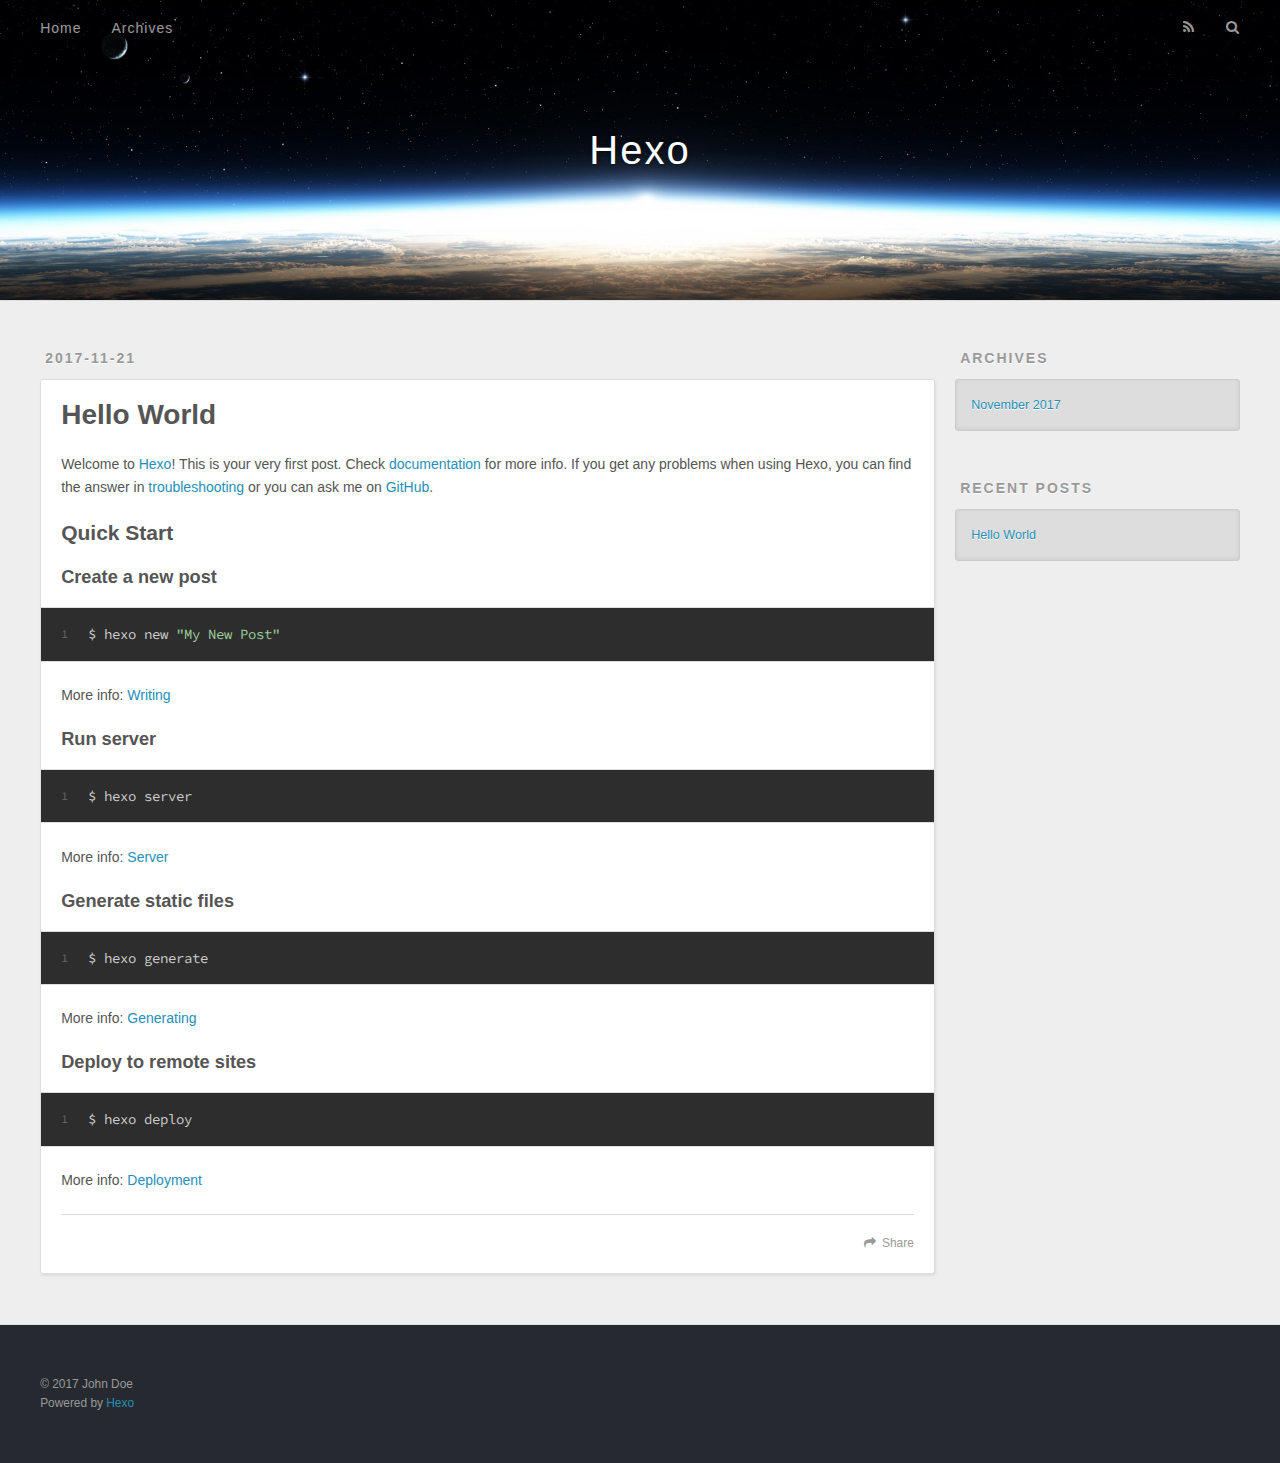
==== index.html @ 1e895db9 "Site updated: 2017-11-21 11:24:33" ====
<!DOCTYPE html>
<html>
<head>
  <meta charset="utf-8">
  
  <title>Hexo</title>
  <meta name="viewport" content="width=device-width, initial-scale=1, maximum-scale=1">
  <meta property="og:type" content="website">
<meta property="og:title" content="Hexo">
<meta property="og:url" content="http://yoursite.com/index.html">
<meta property="og:site_name" content="Hexo">
<meta name="twitter:card" content="summary">
<meta name="twitter:title" content="Hexo">
  
    <link rel="alternate" href="/atom.xml" title="Hexo" type="application/atom+xml">
  
  
    <link rel="icon" href="/favicon.png">
  
  
    <link href="//fonts.googleapis.com/css?family=Source+Code+Pro" rel="stylesheet" type="text/css">
  
  <link rel="stylesheet" href="/css/style.css">
  

</head>

<body>
  <div id="container">
    <div id="wrap">
      <header id="header">
  <div id="banner"></div>
  <div id="header-outer" class="outer">
    <div id="header-title" class="inner">
      <h1 id="logo-wrap">
        <a href="/" id="logo">Hexo</a>
      </h1>
      
    </div>
    <div id="header-inner" class="inner">
      <nav id="main-nav">
        <a id="main-nav-toggle" class="nav-icon"></a>
        
          <a class="main-nav-link" href="/">Home</a>
        
          <a class="main-nav-link" href="/archives">Archives</a>
        
      </nav>
      <nav id="sub-nav">
        
          <a id="nav-rss-link" class="nav-icon" href="/atom.xml" title="RSS Feed"></a>
        
        <a id="nav-search-btn" class="nav-icon" title="Search"></a>
      </nav>
      <div id="search-form-wrap">
        <form action="//google.com/search" method="get" accept-charset="UTF-8" class="search-form"><input type="search" name="q" class="search-form-input" placeholder="Search"><button type="submit" class="search-form-submit">&#xF002;</button><input type="hidden" name="sitesearch" value="http://yoursite.com"></form>
      </div>
    </div>
  </div>
</header>
      <div class="outer">
        <section id="main">
  
    <article id="post-hello-world" class="article article-type-post" itemscope itemprop="blogPost">
  <div class="article-meta">
    <a href="/2017/11/21/hello-world/" class="article-date">
  <time datetime="2017-11-21T02:59:09.000Z" itemprop="datePublished">2017-11-21</time>
</a>
    
  </div>
  <div class="article-inner">
    
    
      <header class="article-header">
        
  
    <h1 itemprop="name">
      <a class="article-title" href="/2017/11/21/hello-world/">Hello World</a>
    </h1>
  

      </header>
    
    <div class="article-entry" itemprop="articleBody">
      
        <p>Welcome to <a href="https://hexo.io/" target="_blank" rel="noopener">Hexo</a>! This is your very first post. Check <a href="https://hexo.io/docs/" target="_blank" rel="noopener">documentation</a> for more info. If you get any problems when using Hexo, you can find the answer in <a href="https://hexo.io/docs/troubleshooting.html" target="_blank" rel="noopener">troubleshooting</a> or you can ask me on <a href="https://github.com/hexojs/hexo/issues" target="_blank" rel="noopener">GitHub</a>.</p>
<h2 id="Quick-Start"><a href="#Quick-Start" class="headerlink" title="Quick Start"></a>Quick Start</h2><h3 id="Create-a-new-post"><a href="#Create-a-new-post" class="headerlink" title="Create a new post"></a>Create a new post</h3><figure class="highlight bash"><table><tr><td class="gutter"><pre><span class="line">1</span><br></pre></td><td class="code"><pre><span class="line">$ hexo new <span class="string">"My New Post"</span></span><br></pre></td></tr></table></figure>
<p>More info: <a href="https://hexo.io/docs/writing.html" target="_blank" rel="noopener">Writing</a></p>
<h3 id="Run-server"><a href="#Run-server" class="headerlink" title="Run server"></a>Run server</h3><figure class="highlight bash"><table><tr><td class="gutter"><pre><span class="line">1</span><br></pre></td><td class="code"><pre><span class="line">$ hexo server</span><br></pre></td></tr></table></figure>
<p>More info: <a href="https://hexo.io/docs/server.html" target="_blank" rel="noopener">Server</a></p>
<h3 id="Generate-static-files"><a href="#Generate-static-files" class="headerlink" title="Generate static files"></a>Generate static files</h3><figure class="highlight bash"><table><tr><td class="gutter"><pre><span class="line">1</span><br></pre></td><td class="code"><pre><span class="line">$ hexo generate</span><br></pre></td></tr></table></figure>
<p>More info: <a href="https://hexo.io/docs/generating.html" target="_blank" rel="noopener">Generating</a></p>
<h3 id="Deploy-to-remote-sites"><a href="#Deploy-to-remote-sites" class="headerlink" title="Deploy to remote sites"></a>Deploy to remote sites</h3><figure class="highlight bash"><table><tr><td class="gutter"><pre><span class="line">1</span><br></pre></td><td class="code"><pre><span class="line">$ hexo deploy</span><br></pre></td></tr></table></figure>
<p>More info: <a href="https://hexo.io/docs/deployment.html" target="_blank" rel="noopener">Deployment</a></p>

      
    </div>
    <footer class="article-footer">
      <a data-url="http://yoursite.com/2017/11/21/hello-world/" data-id="cja923ptd0000482ov68rb7em" class="article-share-link">Share</a>
      
      
    </footer>
  </div>
  
</article>


  

</section>
        
          <aside id="sidebar">
  
    

  
    

  
    
  
    
  <div class="widget-wrap">
    <h3 class="widget-title">Archives</h3>
    <div class="widget">
      <ul class="archive-list"><li class="archive-list-item"><a class="archive-list-link" href="/archives/2017/11/">November 2017</a></li></ul>
    </div>
  </div>


  
    
  <div class="widget-wrap">
    <h3 class="widget-title">Recent Posts</h3>
    <div class="widget">
      <ul>
        
          <li>
            <a href="/2017/11/21/hello-world/">Hello World</a>
          </li>
        
      </ul>
    </div>
  </div>

  
</aside>
        
      </div>
      <footer id="footer">
  
  <div class="outer">
    <div id="footer-info" class="inner">
      &copy; 2017 John Doe<br>
      Powered by <a href="http://hexo.io/" target="_blank">Hexo</a>
    </div>
  </div>
</footer>
    </div>
    <nav id="mobile-nav">
  
    <a href="/" class="mobile-nav-link">Home</a>
  
    <a href="/archives" class="mobile-nav-link">Archives</a>
  
</nav>
    

<script src="//ajax.googleapis.com/ajax/libs/jquery/2.0.3/jquery.min.js"></script>


  <link rel="stylesheet" href="/fancybox/jquery.fancybox.css">
  <script src="/fancybox/jquery.fancybox.pack.js"></script>


<script src="/js/script.js"></script>

  </div>
</body>
</html>
---- css/style.css ----
body {
  width: 100%;
}
body:before,
body:after {
  content: "";
  display: table;
}
body:after {
  clear: both;
}
html,
body,
div,
span,
applet,
object,
iframe,
h1,
h2,
h3,
h4,
h5,
h6,
p,
blockquote,
pre,
a,
abbr,
acronym,
address,
big,
cite,
code,
del,
dfn,
em,
img,
ins,
kbd,
q,
s,
samp,
small,
strike,
strong,
sub,
sup,
tt,
var,
dl,
dt,
dd,
ol,
ul,
li,
fieldset,
form,
label,
legend,
table,
caption,
tbody,
tfoot,
thead,
tr,
th,
td {
  margin: 0;
  padding: 0;
  border: 0;
  outline: 0;
  font-weight: inherit;
  font-style: inherit;
  font-family: inherit;
  font-size: 100%;
  vertical-align: baseline;
}
body {
  line-height: 1;
  color: #000;
  background: #fff;
}
ol,
ul {
  list-style: none;
}
table {
  border-collapse: separate;
  border-spacing: 0;
  vertical-align: middle;
}
caption,
th,
td {
  text-align: left;
  font-weight: normal;
  vertical-align: middle;
}
a img {
  border: none;
}
input,
button {
  margin: 0;
  padding: 0;
}
input::-moz-focus-inner,
button::-moz-focus-inner {
  border: 0;
  padding: 0;
}
@font-face {
  font-family: FontAwesome;
  font-style: normal;
  font-weight: normal;
  src: url("fonts/fontawesome-webfont.eot?v=#4.0.3");
  src: url("fonts/fontawesome-webfont.eot?#iefix&v=#4.0.3") format("embedded-opentype"), url("fonts/fontawesome-webfont.woff?v=#4.0.3") format("woff"), url("fonts/fontawesome-webfont.ttf?v=#4.0.3") format("truetype"), url("fonts/fontawesome-webfont.svg#fontawesomeregular?v=#4.0.3") format("svg");
}
html,
body,
#container {
  height: 100%;
}
body {
  background: #eee;
  font: 14px "Helvetica Neue", Helvetica, Arial, sans-serif;
  -webkit-text-size-adjust: 100%;
}
.outer {
  max-width: 1220px;
  margin: 0 auto;
  padding: 0 20px;
}
.outer:before,
.outer:after {
  content: "";
  display: table;
}
.outer:after {
  clear: both;
}
.inner {
  display: inline;
  float: left;
  width: 98.33333333333333%;
  margin: 0 0.833333333333333%;
}
.left,
.alignleft {
  float: left;
}
.right,
.alignright {
  float: right;
}
.clear {
  clear: both;
}
#container {
  position: relative;
}
.mobile-nav-on {
  overflow: hidden;
}
#wrap {
  height: 100%;
  width: 100%;
  position: absolute;
  top: 0;
  left: 0;
  -webkit-transition: 0.2s ease-out;
  -moz-transition: 0.2s ease-out;
  -ms-transition: 0.2s ease-out;
  transition: 0.2s ease-out;
  z-index: 1;
  background: #eee;
}
.mobile-nav-on #wrap {
  left: 280px;
}
@media screen and (min-width: 768px) {
  #main {
    display: inline;
    float: left;
    width: 73.33333333333333%;
    margin: 0 0.833333333333333%;
  }
}
.article-date,
.article-category-link,
.archive-year,
.widget-title {
  text-decoration: none;
  text-transform: uppercase;
  letter-spacing: 2px;
  color: #999;
  margin-bottom: 1em;
  margin-left: 5px;
  line-height: 1em;
  text-shadow: 0 1px #fff;
  font-weight: bold;
}
.article-inner,
.archive-article-inner {
  background: #fff;
  -webkit-box-shadow: 1px 2px 3px #ddd;
  box-shadow: 1px 2px 3px #ddd;
  border: 1px solid #ddd;
  border-radius: 3px;
}
.article-entry h1,
.widget h1 {
  font-size: 2em;
}
.article-entry h2,
.widget h2 {
  font-size: 1.5em;
}
.article-entry h3,
.widget h3 {
  font-size: 1.3em;
}
.article-entry h4,
.widget h4 {
  font-size: 1.2em;
}
.article-entry h5,
.widget h5 {
  font-size: 1em;
}
.article-entry h6,
.widget h6 {
  font-size: 1em;
  color: #999;
}
.article-entry hr,
.widget hr {
  border: 1px dashed #ddd;
}
.article-entry strong,
.widget strong {
  font-weight: bold;
}
.article-entry em,
.widget em,
.article-entry cite,
.widget cite {
  font-style: italic;
}
.article-entry sup,
.widget sup,
.article-entry sub,
.widget sub {
  font-size: 0.75em;
  line-height: 0;
  position: relative;
  vertical-align: baseline;
}
.article-entry sup,
.widget sup {
  top: -0.5em;
}
.article-entry sub,
.widget sub {
  bottom: -0.2em;
}
.article-entry small,
.widget small {
  font-size: 0.85em;
}
.article-entry acronym,
.widget acronym,
.article-entry abbr,
.widget abbr {
  border-bottom: 1px dotted;
}
.article-entry ul,
.widget ul,
.article-entry ol,
.widget ol,
.article-entry dl,
.widget dl {
  margin: 0 20px;
  line-height: 1.6em;
}
.article-entry ul ul,
.widget ul ul,
.article-entry ol ul,
.widget ol ul,
.article-entry ul ol,
.widget ul ol,
.article-entry ol ol,
.widget ol ol {
  margin-top: 0;
  margin-bottom: 0;
}
.article-entry ul,
.widget ul {
  list-style: disc;
}
.article-entry ol,
.widget ol {
  list-style: decimal;
}
.article-entry dt,
.widget dt {
  font-weight: bold;
}
#header {
  height: 300px;
  position: relative;
  border-bottom: 1px solid #ddd;
}
#header:before,
#header:after {
  content: "";
  position: absolute;
  left: 0;
  right: 0;
  height: 40px;
}
#header:before {
  top: 0;
  background: -webkit-linear-gradient(rgba(0,0,0,0.2), transparent);
  background: -moz-linear-gradient(rgba(0,0,0,0.2), transparent);
  background: -ms-linear-gradient(rgba(0,0,0,0.2), transparent);
  background: linear-gradient(rgba(0,0,0,0.2), transparent);
}
#header:after {
  bottom: 0;
  background: -webkit-linear-gradient(transparent, rgba(0,0,0,0.2));
  background: -moz-linear-gradient(transparent, rgba(0,0,0,0.2));
  background: -ms-linear-gradient(transparent, rgba(0,0,0,0.2));
  background: linear-gradient(transparent, rgba(0,0,0,0.2));
}
#header-outer {
  height: 100%;
  position: relative;
}
#header-inner {
  position: relative;
  overflow: hidden;
}
#banner {
  position: absolute;
  top: 0;
  left: 0;
  width: 100%;
  height: 100%;
  background: url("images/banner.jpg") center #000;
  -webkit-background-size: cover;
  -moz-background-size: cover;
  background-size: cover;
  z-index: -1;
}
#header-title {
  text-align: center;
  height: 40px;
  position: absolute;
  top: 50%;
  left: 0;
  margin-top: -20px;
}
#logo,
#subtitle {
  text-decoration: none;
  color: #fff;
  font-weight: 300;
  text-shadow: 0 1px 4px rgba(0,0,0,0.3);
}
#logo {
  font-size: 40px;
  line-height: 40px;
  letter-spacing: 2px;
}
#subtitle {
  font-size: 16px;
  line-height: 16px;
  letter-spacing: 1px;
}
#subtitle-wrap {
  margin-top: 16px;
}
#main-nav {
  float: left;
  margin-left: -15px;
}
.nav-icon,
.main-nav-link {
  float: left;
  color: #fff;
  opacity: 0.6;
  text-decoration: none;
  text-shadow: 0 1px rgba(0,0,0,0.2);
  -webkit-transition: opacity 0.2s;
  -moz-transition: opacity 0.2s;
  -ms-transition: opacity 0.2s;
  transition: opacity 0.2s;
  display: block;
  padding: 20px 15px;
}
.nav-icon:hover,
.main-nav-link:hover {
  opacity: 1;
}
.nav-icon {
  font-family: FontAwesome;
  text-align: center;
  font-size: 14px;
  width: 14px;
  height: 14px;
  padding: 20px 15px;
  position: relative;
  cursor: pointer;
}
.main-nav-link {
  font-weight: 300;
  letter-spacing: 1px;
}
@media screen and (max-width: 479px) {
  .main-nav-link {
    display: none;
  }
}
#main-nav-toggle {
  display: none;
}
#main-nav-toggle:before {
  content: "\f0c9";
}
@media screen and (max-width: 479px) {
  #main-nav-toggle {
    display: block;
  }
}
#sub-nav {
  float: right;
  margin-right: -15px;
}
#nav-rss-link:before {
  content: "\f09e";
}
#nav-search-btn:before {
  content: "\f002";
}
#search-form-wrap {
  position: absolute;
  top: 15px;
  width: 150px;
  height: 30px;
  right: -150px;
  opacity: 0;
  -webkit-transition: 0.2s ease-out;
  -moz-transition: 0.2s ease-out;
  -ms-transition: 0.2s ease-out;
  transition: 0.2s ease-out;
}
#search-form-wrap.on {
  opacity: 1;
  right: 0;
}
@media screen and (max-width: 479px) {
  #search-form-wrap {
    width: 100%;
    right: -100%;
  }
}
.search-form {
  position: absolute;
  top: 0;
  left: 0;
  right: 0;
  background: #fff;
  padding: 5px 15px;
  border-radius: 15px;
  -webkit-box-shadow: 0 0 10px rgba(0,0,0,0.3);
  box-shadow: 0 0 10px rgba(0,0,0,0.3);
}
.search-form-input {
  border: none;
  background: none;
  color: #555;
  width: 100%;
  font: 13px "Helvetica Neue", Helvetica, Arial, sans-serif;
  outline: none;
}
.search-form-input::-webkit-search-results-decoration,
.search-form-input::-webkit-search-cancel-button {
  -webkit-appearance: none;
}
.search-form-submit {
  position: absolute;
  top: 50%;
  right: 10px;
  margin-top: -7px;
  font: 13px FontAwesome;
  border: none;
  background: none;
  color: #bbb;
  cursor: pointer;
}
.search-form-submit:hover,
.search-form-submit:focus {
  color: #777;
}
.article {
  margin: 50px 0;
}
.article-inner {
  overflow: hidden;
}
.article-meta:before,
.article-meta:after {
  content: "";
  display: table;
}
.article-meta:after {
  clear: both;
}
.article-date {
  float: left;
}
.article-category {
  float: left;
  line-height: 1em;
  color: #ccc;
  text-shadow: 0 1px #fff;
  margin-left: 8px;
}
.article-category:before {
  content: "\2022";
}
.article-category-link {
  margin: 0 12px 1em;
}
.article-header {
  padding: 20px 20px 0;
}
.article-title {
  text-decoration: none;
  font-size: 2em;
  font-weight: bold;
  color: #555;
  line-height: 1.1em;
  -webkit-transition: color 0.2s;
  -moz-transition: color 0.2s;
  -ms-transition: color 0.2s;
  transition: color 0.2s;
}
a.article-title:hover {
  color: #258fb8;
}
.article-entry {
  color: #555;
  padding: 0 20px;
}
.article-entry:before,
.article-entry:after {
  content: "";
  display: table;
}
.article-entry:after {
  clear: both;
}
.article-entry p,
.article-entry table {
  line-height: 1.6em;
  margin: 1.6em 0;
}
.article-entry h1,
.article-entry h2,
.article-entry h3,
.article-entry h4,
.article-entry h5,
.article-entry h6 {
  font-weight: bold;
}
.article-entry h1,
.article-entry h2,
.article-entry h3,
.article-entry h4,
.article-entry h5,
.article-entry h6 {
  line-height: 1.1em;
  margin: 1.1em 0;
}
.article-entry a {
  color: #258fb8;
  text-decoration: none;
}
.article-entry a:hover {
  text-decoration: underline;
}
.article-entry ul,
.article-entry ol,
.article-entry dl {
  margin-top: 1.6em;
  margin-bottom: 1.6em;
}
.article-entry img,
.article-entry video {
  max-width: 100%;
  height: auto;
  display: block;
  margin: auto;
}
.article-entry iframe {
  border: none;
}
.article-entry table {
  width: 100%;
  border-collapse: collapse;
  border-spacing: 0;
}
.article-entry th {
  font-weight: bold;
  border-bottom: 3px solid #ddd;
  padding-bottom: 0.5em;
}
.article-entry td {
  border-bottom: 1px solid #ddd;
  padding: 10px 0;
}
.article-entry blockquote {
  font-family: Georgia, "Times New Roman", serif;
  font-size: 1.4em;
  margin: 1.6em 20px;
  text-align: center;
}
.article-entry blockquote footer {
  font-size: 14px;
  margin: 1.6em 0;
  font-family: "Helvetica Neue", Helvetica, Arial, sans-serif;
}
.article-entry blockquote footer cite:before {
  content: "—";
  padding: 0 0.5em;
}
.article-entry .pullquote {
  text-align: left;
  width: 45%;
  margin: 0;
}
.article-entry .pullquote.left {
  margin-left: 0.5em;
  margin-right: 1em;
}
.article-entry .pullquote.right {
  margin-right: 0.5em;
  margin-left: 1em;
}
.article-entry .caption {
  color: #999;
  display: block;
  font-size: 0.9em;
  margin-top: 0.5em;
  position: relative;
  text-align: center;
}
.article-entry .video-container {
  position: relative;
  padding-top: 56.25%;
  height: 0;
  overflow: hidden;
}
.article-entry .video-container iframe,
.article-entry .video-container object,
.article-entry .video-container embed {
  position: absolute;
  top: 0;
  left: 0;
  width: 100%;
  height: 100%;
  margin-top: 0;
}
.article-more-link a {
  display: inline-block;
  line-height: 1em;
  padding: 6px 15px;
  border-radius: 15px;
  background: #eee;
  color: #999;
  text-shadow: 0 1px #fff;
  text-decoration: none;
}
.article-more-link a:hover {
  background: #258fb8;
  color: #fff;
  text-decoration: none;
  text-shadow: 0 1px #1e7293;
}
.article-footer {
  font-size: 0.85em;
  line-height: 1.6em;
  border-top: 1px solid #ddd;
  padding-top: 1.6em;
  margin: 0 20px 20px;
}
.article-footer:before,
.article-footer:after {
  content: "";
  display: table;
}
.article-footer:after {
  clear: both;
}
.article-footer a {
  color: #999;
  text-decoration: none;
}
.article-footer a:hover {
  color: #555;
}
.article-tag-list-item {
  float: left;
  margin-right: 10px;
}
.article-tag-list-link:before {
  content: "#";
}
.article-comment-link {
  float: right;
}
.article-comment-link:before {
  content: "\f075";
  font-family: FontAwesome;
  padding-right: 8px;
}
.article-share-link {
  cursor: pointer;
  float: right;
  margin-left: 20px;
}
.article-share-link:before {
  content: "\f064";
  font-family: FontAwesome;
  padding-right: 6px;
}
#article-nav {
  position: relative;
}
#article-nav:before,
#article-nav:after {
  content: "";
  display: table;
}
#article-nav:after {
  clear: both;
}
@media screen and (min-width: 768px) {
  #article-nav {
    margin: 50px 0;
  }
  #article-nav:before {
    width: 8px;
    height: 8px;
    position: absolute;
    top: 50%;
    left: 50%;
    margin-top: -4px;
    margin-left: -4px;
    content: "";
    border-radius: 50%;
    background: #ddd;
    -webkit-box-shadow: 0 1px 2px #fff;
    box-shadow: 0 1px 2px #fff;
  }
}
.article-nav-link-wrap {
  text-decoration: none;
  text-shadow: 0 1px #fff;
  color: #999;
  -webkit-box-sizing: border-box;
  -moz-box-sizing: border-box;
  box-sizing: border-box;
  margin-top: 50px;
  text-align: center;
  display: block;
}
.article-nav-link-wrap:hover {
  color: #555;
}
@media screen and (min-width: 768px) {
  .article-nav-link-wrap {
    width: 50%;
    margin-top: 0;
  }
}
@media screen and (min-width: 768px) {
  #article-nav-newer {
    float: left;
    text-align: right;
    padding-right: 20px;
  }
}
@media screen and (min-width: 768px) {
  #article-nav-older {
    float: right;
    text-align: left;
    padding-left: 20px;
  }
}
.article-nav-caption {
  text-transform: uppercase;
  letter-spacing: 2px;
  color: #ddd;
  line-height: 1em;
  font-weight: bold;
}
#article-nav-newer .article-nav-caption {
  margin-right: -2px;
}
.article-nav-title {
  font-size: 0.85em;
  line-height: 1.6em;
  margin-top: 0.5em;
}
.article-share-box {
  position: absolute;
  display: none;
  background: #fff;
  -webkit-box-shadow: 1px 2px 10px rgba(0,0,0,0.2);
  box-shadow: 1px 2px 10px rgba(0,0,0,0.2);
  border-radius: 3px;
  margin-left: -145px;
  overflow: hidden;
  z-index: 1;
}
.article-share-box.on {
  display: block;
}
.article-share-input {
  width: 100%;
  background: none;
  -webkit-box-sizing: border-box;
  -moz-box-sizing: border-box;
  box-sizing: border-box;
  font: 14px "Helvetica Neue", Helvetica, Arial, sans-serif;
  padding: 0 15px;
  color: #555;
  outline: none;
  border: 1px solid #ddd;
  border-radius: 3px 3px 0 0;
  height: 36px;
  line-height: 36px;
}
.article-share-links {
  background: #eee;
}
.article-share-links:before,
.article-share-links:after {
  content: "";
  display: table;
}
.article-share-links:after {
  clear: both;
}
.article-share-twitter,
.article-share-facebook,
.article-share-pinterest,
.article-share-google {
  width: 50px;
  height: 36px;
  display: block;
  float: left;
  position: relative;
  color: #999;
  text-shadow: 0 1px #fff;
}
.article-share-twitter:before,
.article-share-facebook:before,
.article-share-pinterest:before,
.article-share-google:before {
  font-size: 20px;
  font-family: FontAwesome;
  width: 20px;
  height: 20px;
  position: absolute;
  top: 50%;
  left: 50%;
  margin-top: -10px;
  margin-left: -10px;
  text-align: center;
}
.article-share-twitter:hover,
.article-share-facebook:hover,
.article-share-pinterest:hover,
.article-share-google:hover {
  color: #fff;
}
.article-share-twitter:before {
  content: "\f099";
}
.article-share-twitter:hover {
  background: #00aced;
  text-shadow: 0 1px #008abe;
}
.article-share-facebook:before {
  content: "\f09a";
}
.article-share-facebook:hover {
  background: #3b5998;
  text-shadow: 0 1px #2f477a;
}
.article-share-pinterest:before {
  content: "\f0d2";
}
.article-share-pinterest:hover {
  background: #cb2027;
  text-shadow: 0 1px #a21a1f;
}
.article-share-google:before {
  content: "\f0d5";
}
.article-share-google:hover {
  background: #dd4b39;
  text-shadow: 0 1px #be3221;
}
.article-gallery {
  background: #000;
  position: relative;
}
.article-gallery-photos {
  position: relative;
  overflow: hidden;
}
.article-gallery-img {
  display: none;
  max-width: 100%;
}
.article-gallery-img:first-child {
  display: block;
}
.article-gallery-img.loaded {
  position: absolute;
  display: block;
}
.article-gallery-img img {
  display: block;
  max-width: 100%;
  margin: 0 auto;
}
#comments {
  background: #fff;
  -webkit-box-shadow: 1px 2px 3px #ddd;
  box-shadow: 1px 2px 3px #ddd;
  padding: 20px;
  border: 1px solid #ddd;
  border-radius: 3px;
  margin: 50px 0;
}
#comments a {
  color: #258fb8;
}
.archives-wrap {
  margin: 50px 0;
}
.archives:before,
.archives:after {
  content: "";
  display: table;
}
.archives:after {
  clear: both;
}
.archive-year-wrap {
  margin-bottom: 1em;
}
.archives {
  -webkit-column-gap: 10px;
  -moz-column-gap: 10px;
  column-gap: 10px;
}
@media screen and (min-width: 480px) and (max-width: 767px) {
  .archives {
    -webkit-column-count: 2;
    -moz-column-count: 2;
    column-count: 2;
  }
}
@media screen and (min-width: 768px) {
  .archives {
    -webkit-column-count: 3;
    -moz-column-count: 3;
    column-count: 3;
  }
}
.archive-article {
  -webkit-column-break-inside: avoid;
  page-break-inside: avoid;
  overflow: hidden;
  break-inside: avoid-column;
}
.archive-article-inner {
  padding: 10px;
  margin-bottom: 15px;
}
.archive-article-title {
  text-decoration: none;
  font-weight: bold;
  color: #555;
  -webkit-transition: color 0.2s;
  -moz-transition: color 0.2s;
  -ms-transition: color 0.2s;
  transition: color 0.2s;
  line-height: 1.6em;
}
.archive-article-title:hover {
  color: #258fb8;
}
.archive-article-footer {
  margin-top: 1em;
}
.archive-article-date {
  color: #999;
  text-decoration: none;
  font-size: 0.85em;
  line-height: 1em;
  margin-bottom: 0.5em;
  display: block;
}
#page-nav {
  margin: 50px auto;
  background: #fff;
  -webkit-box-shadow: 1px 2px 3px #ddd;
  box-shadow: 1px 2px 3px #ddd;
  border: 1px solid #ddd;
  border-radius: 3px;
  text-align: center;
  color: #999;
  overflow: hidden;
}
#page-nav:before,
#page-nav:after {
  content: "";
  display: table;
}
#page-nav:after {
  clear: both;
}
#page-nav a,
#page-nav span {
  padding: 10px 20px;
  line-height: 1;
  height: 2ex;
}
#page-nav a {
  color: #999;
  text-decoration: none;
}
#page-nav a:hover {
  background: #999;
  color: #fff;
}
#page-nav .prev {
  float: left;
}
#page-nav .next {
  float: right;
}
#page-nav .page-number {
  display: inline-block;
}
@media screen and (max-width: 479px) {
  #page-nav .page-number {
    display: none;
  }
}
#page-nav .current {
  color: #555;
  font-weight: bold;
}
#page-nav .space {
  color: #ddd;
}
#footer {
  background: #262a30;
  padding: 50px 0;
  border-top: 1px solid #ddd;
  color: #999;
}
#footer a {
  color: #258fb8;
  text-decoration: none;
}
#footer a:hover {
  text-decoration: underline;
}
#footer-info {
  line-height: 1.6em;
  font-size: 0.85em;
}
.article-entry pre,
.article-entry .highlight {
  background: #2d2d2d;
  margin: 0 -20px;
  padding: 15px 20px;
  border-style: solid;
  border-color: #ddd;
  border-width: 1px 0;
  overflow: auto;
  color: #ccc;
  line-height: 22.400000000000002px;
}
.article-entry .highlight .gutter pre,
.article-entry .gist .gist-file .gist-data .line-numbers {
  color: #666;
  font-size: 0.85em;
}
.article-entry pre,
.article-entry code {
  font-family: "Source Code Pro", Consolas, Monaco, Menlo, Consolas, monospace;
}
.article-entry code {
  background: #eee;
  text-shadow: 0 1px #fff;
  padding: 0 0.3em;
}
.article-entry pre code {
  background: none;
  text-shadow: none;
  padding: 0;
}
.article-entry .highlight pre {
  border: none;
  margin: 0;
  padding: 0;
}
.article-entry .highlight table {
  margin: 0;
  width: auto;
}
.article-entry .highlight td {
  border: none;
  padding: 0;
}
.article-entry .highlight figcaption {
  font-size: 0.85em;
  color: #999;
  line-height: 1em;
  margin-bottom: 1em;
}
.article-entry .highlight figcaption:before,
.article-entry .highlight figcaption:after {
  content: "";
  display: table;
}
.article-entry .highlight figcaption:after {
  clear: both;
}
.article-entry .highlight figcaption a {
  float: right;
}
.article-entry .highlight .gutter pre {
  text-align: right;
  padding-right: 20px;
}
.article-entry .highlight .line {
  height: 22.400000000000002px;
}
.article-entry .highlight .line.marked {
  background: #515151;
}
.article-entry .gist {
  margin: 0 -20px;
  border-style: solid;
  border-color: #ddd;
  border-width: 1px 0;
  background: #2d2d2d;
  padding: 15px 20px 15px 0;
}
.article-entry .gist .gist-file {
  border: none;
  font-family: "Source Code Pro", Consolas, Monaco, Menlo, Consolas, monospace;
  margin: 0;
}
.article-entry .gist .gist-file .gist-data {
  background: none;
  border: none;
}
.article-entry .gist .gist-file .gist-data .line-numbers {
  background: none;
  border: none;
  padding: 0 20px 0 0;
}
.article-entry .gist .gist-file .gist-data .line-data {
  padding: 0 !important;
}
.article-entry .gist .gist-file .highlight {
  margin: 0;
  padding: 0;
  border: none;
}
.article-entry .gist .gist-file .gist-meta {
  background: #2d2d2d;
  color: #999;
  font: 0.85em "Helvetica Neue", Helvetica, Arial, sans-serif;
  text-shadow: 0 0;
  padding: 0;
  margin-top: 1em;
  margin-left: 20px;
}
.article-entry .gist .gist-file .gist-meta a {
  color: #258fb8;
  font-weight: normal;
}
.article-entry .gist .gist-file .gist-meta a:hover {
  text-decoration: underline;
}
pre .comment,
pre .title {
  color: #999;
}
pre .variable,
pre .attribute,
pre .tag,
pre .regexp,
pre .ruby .constant,
pre .xml .tag .title,
pre .xml .pi,
pre .xml .doctype,
pre .html .doctype,
pre .css .id,
pre .css .class,
pre .css .pseudo {
  color: #f2777a;
}
pre .number,
pre .preprocessor,
pre .built_in,
pre .literal,
pre .params,
pre .constant {
  color: #f99157;
}
pre .class,
pre .ruby .class .title,
pre .css .rules .attribute {
  color: #9c9;
}
pre .string,
pre .value,
pre .inheritance,
pre .header,
pre .ruby .symbol,
pre .xml .cdata {
  color: #9c9;
}
pre .css .hexcolor {
  color: #6cc;
}
pre .function,
pre .python .decorator,
pre .python .title,
pre .ruby .function .title,
pre .ruby .title .keyword,
pre .perl .sub,
pre .javascript .title,
pre .coffeescript .title {
  color: #69c;
}
pre .keyword,
pre .javascript .function {
  color: #c9c;
}
@media screen and (max-width: 479px) {
  #mobile-nav {
    position: absolute;
    top: 0;
    left: 0;
    width: 280px;
    height: 100%;
    background: #191919;
    border-right: 1px solid #fff;
  }
}
@media screen and (max-width: 479px) {
  .mobile-nav-link {
    display: block;
    color: #999;
    text-decoration: none;
    padding: 15px 20px;
    font-weight: bold;
  }
  .mobile-nav-link:hover {
    color: #fff;
  }
}
@media screen and (min-width: 768px) {
  #sidebar {
    display: inline;
    float: left;
    width: 23.333333333333332%;
    margin: 0 0.833333333333333%;
  }
}
.widget-wrap {
  margin: 50px 0;
}
.widget {
  color: #777;
  text-shadow: 0 1px #fff;
  background: #ddd;
  -webkit-box-shadow: 0 -1px 4px #ccc inset;
  box-shadow: 0 -1px 4px #ccc inset;
  border: 1px solid #ccc;
  padding: 15px;
  border-radius: 3px;
}
.widget a {
  color: #258fb8;
  text-decoration: none;
}
.widget a:hover {
  text-decoration: underline;
}
.widget ul ul,
.widget ol ul,
.widget dl ul,
.widget ul ol,
.widget ol ol,
.widget dl ol,
.widget ul dl,
.widget ol dl,
.widget dl dl {
  margin-left: 15px;
  list-style: disc;
}
.widget {
  line-height: 1.6em;
  word-wrap: break-word;
  font-size: 0.9em;
}
.widget ul,
.widget ol {
  list-style: none;
  margin: 0;
}
.widget ul ul,
.widget ol ul,
.widget ul ol,
.widget ol ol {
  margin: 0 20px;
}
.widget ul ul,
.widget ol ul {
  list-style: disc;
}
.widget ul ol,
.widget ol ol {
  list-style: decimal;
}
.category-list-count,
.tag-list-count,
.archive-list-count {
  padding-left: 5px;
  color: #999;
  font-size: 0.85em;
}
.category-list-count:before,
.tag-list-count:before,
.archive-list-count:before {
  content: "(";
}
.category-list-count:after,
.tag-list-count:after,
.archive-list-count:after {
  content: ")";
}
.tagcloud a {
  margin-right: 5px;
  display: inline-block;
}
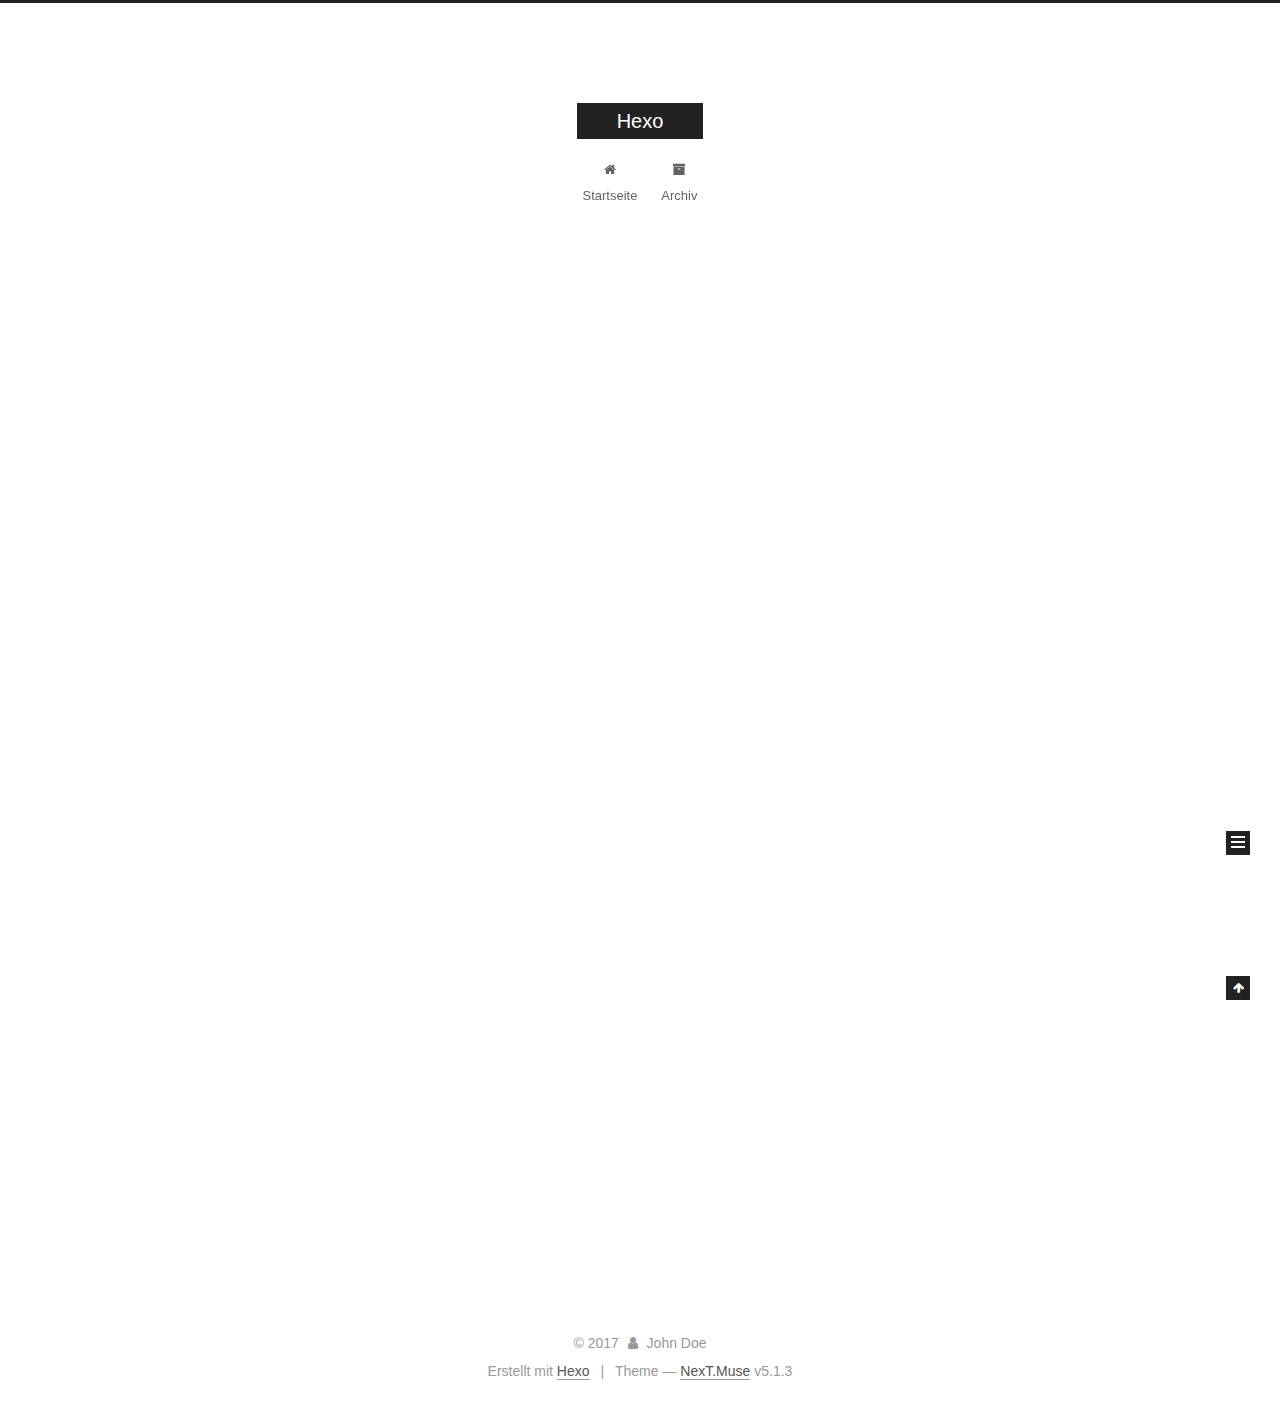
==== commit bf668a6f: "Site updated: 2017-11-21 11:36:06" ====
--- a/index.html
+++ b/index.html
@@ -1,89 +1,305 @@
 <!DOCTYPE html>
-<html>
+
+
+
+  
+
+
+<html class="theme-next muse use-motion" lang="">
 <head>
-  <meta charset="utf-8">
-  
-  <title>Hexo</title>
-  <meta name="viewport" content="width=device-width, initial-scale=1, maximum-scale=1">
-  <meta property="og:type" content="website">
+  <meta charset="UTF-8"/>
+<meta http-equiv="X-UA-Compatible" content="IE=edge" />
+<meta name="viewport" content="width=device-width, initial-scale=1, maximum-scale=1"/>
+<meta name="theme-color" content="#222">
+
+
+
+
+
+
+
+
+
+<meta http-equiv="Cache-Control" content="no-transform" />
+<meta http-equiv="Cache-Control" content="no-siteapp" />
+
+
+
+
+
+
+
+
+
+
+
+
+
+
+
+
+  
+  
+  <link href="/lib/fancybox/source/jquery.fancybox.css?v=2.1.5" rel="stylesheet" type="text/css" />
+
+
+
+
+
+
+
+<link href="/lib/font-awesome/css/font-awesome.min.css?v=4.6.2" rel="stylesheet" type="text/css" />
+
+<link href="/css/main.css?v=5.1.3" rel="stylesheet" type="text/css" />
+
+
+  <link rel="apple-touch-icon" sizes="180x180" href="/images/apple-touch-icon-next.png?v=5.1.3">
+
+
+  <link rel="icon" type="image/png" sizes="32x32" href="/images/favicon-32x32-next.png?v=5.1.3">
+
+
+  <link rel="icon" type="image/png" sizes="16x16" href="/images/favicon-16x16-next.png?v=5.1.3">
+
+
+  <link rel="mask-icon" href="/images/logo.svg?v=5.1.3" color="#222">
+
+
+
+
+
+  <meta name="keywords" content="Hexo, NexT" />
+
+
+
+
+
+
+
+
+
+
+<meta property="og:type" content="website">
 <meta property="og:title" content="Hexo">
 <meta property="og:url" content="http://yoursite.com/index.html">
 <meta property="og:site_name" content="Hexo">
 <meta name="twitter:card" content="summary">
 <meta name="twitter:title" content="Hexo">
-  
-    <link rel="alternate" href="/atom.xml" title="Hexo" type="application/atom+xml">
-  
-  
-    <link rel="icon" href="/favicon.png">
-  
-  
-    <link href="//fonts.googleapis.com/css?family=Source+Code+Pro" rel="stylesheet" type="text/css">
-  
-  <link rel="stylesheet" href="/css/style.css">
-  
+
+
+
+<script type="text/javascript" id="hexo.configurations">
+  var NexT = window.NexT || {};
+  var CONFIG = {
+    root: '/',
+    scheme: 'Muse',
+    version: '5.1.3',
+    sidebar: {"position":"left","display":"post","offset":12,"b2t":false,"scrollpercent":false,"onmobile":false},
+    fancybox: true,
+    tabs: true,
+    motion: {"enable":true,"async":false,"transition":{"post_block":"fadeIn","post_header":"slideDownIn","post_body":"slideDownIn","coll_header":"slideLeftIn","sidebar":"slideUpIn"}},
+    duoshuo: {
+      userId: '0',
+      author: 'Author'
+    },
+    algolia: {
+      applicationID: '',
+      apiKey: '',
+      indexName: '',
+      hits: {"per_page":10},
+      labels: {"input_placeholder":"Search for Posts","hits_empty":"We didn't find any results for the search: ${query}","hits_stats":"${hits} results found in ${time} ms"}
+    }
+  };
+</script>
+
+
+
+  <link rel="canonical" href="http://yoursite.com/"/>
+
+
+
+
+
+  <title>Hexo</title>
+  
+
+
+
+
+
+
+
 
 </head>
 
-<body>
-  <div id="container">
-    <div id="wrap">
-      <header id="header">
-  <div id="banner"></div>
-  <div id="header-outer" class="outer">
-    <div id="header-title" class="inner">
-      <h1 id="logo-wrap">
-        <a href="/" id="logo">Hexo</a>
-      </h1>
-      
+<body itemscope itemtype="http://schema.org/WebPage" lang="">
+
+  
+  
+    
+  
+
+  <div class="container sidebar-position-left 
+  page-home">
+    <div class="headband"></div>
+
+    <header id="header" class="header" itemscope itemtype="http://schema.org/WPHeader">
+      <div class="header-inner"><div class="site-brand-wrapper">
+  <div class="site-meta ">
+    
+
+    <div class="custom-logo-site-title">
+      <a href="/"  class="brand" rel="start">
+        <span class="logo-line-before"><i></i></span>
+        <span class="site-title">Hexo</span>
+        <span class="logo-line-after"><i></i></span>
+      </a>
     </div>
-    <div id="header-inner" class="inner">
-      <nav id="main-nav">
-        <a id="main-nav-toggle" class="nav-icon"></a>
-        
-          <a class="main-nav-link" href="/">Home</a>
-        
-          <a class="main-nav-link" href="/archives">Archives</a>
-        
-      </nav>
-      <nav id="sub-nav">
-        
-          <a id="nav-rss-link" class="nav-icon" href="/atom.xml" title="RSS Feed"></a>
-        
-        <a id="nav-search-btn" class="nav-icon" title="Search"></a>
-      </nav>
-      <div id="search-form-wrap">
-        <form action="//google.com/search" method="get" accept-charset="UTF-8" class="search-form"><input type="search" name="q" class="search-form-input" placeholder="Search"><button type="submit" class="search-form-submit">&#xF002;</button><input type="hidden" name="sitesearch" value="http://yoursite.com"></form>
-      </div>
-    </div>
+      
+        <p class="site-subtitle"></p>
+      
   </div>
-</header>
-      <div class="outer">
-        <section id="main">
-  
-    <article id="post-hello-world" class="article article-type-post" itemscope itemprop="blogPost">
-  <div class="article-meta">
-    <a href="/2017/11/21/hello-world/" class="article-date">
-  <time datetime="2017-11-21T02:59:09.000Z" itemprop="datePublished">2017-11-21</time>
-</a>
-    
+
+  <div class="site-nav-toggle">
+    <button>
+      <span class="btn-bar"></span>
+      <span class="btn-bar"></span>
+      <span class="btn-bar"></span>
+    </button>
   </div>
-  <div class="article-inner">
-    
-    
-      <header class="article-header">
-        
-  
-    <h1 itemprop="name">
-      <a class="article-title" href="/2017/11/21/hello-world/">Hello World</a>
-    </h1>
-  
-
+</div>
+
+<nav class="site-nav">
+  
+
+  
+    <ul id="menu" class="menu">
+      
+        
+        <li class="menu-item menu-item-home">
+          <a href="/" rel="section">
+            
+              <i class="menu-item-icon fa fa-fw fa-home"></i> <br />
+            
+            Startseite
+          </a>
+        </li>
+      
+        
+        <li class="menu-item menu-item-archives">
+          <a href="/archives/" rel="section">
+            
+              <i class="menu-item-icon fa fa-fw fa-archive"></i> <br />
+            
+            Archiv
+          </a>
+        </li>
+      
+
+      
+    </ul>
+  
+
+  
+</nav>
+
+
+
+ </div>
+    </header>
+
+    <main id="main" class="main">
+      <div class="main-inner">
+        <div class="content-wrap">
+          <div id="content" class="content">
+            
+  <section id="posts" class="posts-expand">
+    
+      
+
+  
+
+  
+  
+  
+
+  <article class="post post-type-normal" itemscope itemtype="http://schema.org/Article">
+  
+  
+  
+  <div class="post-block">
+    <link itemprop="mainEntityOfPage" href="http://yoursite.com/2017/11/21/hello-world/">
+
+    <span hidden itemprop="author" itemscope itemtype="http://schema.org/Person">
+      <meta itemprop="name" content="John Doe">
+      <meta itemprop="description" content="">
+      <meta itemprop="image" content="/images/avatar.gif">
+    </span>
+
+    <span hidden itemprop="publisher" itemscope itemtype="http://schema.org/Organization">
+      <meta itemprop="name" content="Hexo">
+    </span>
+
+    
+      <header class="post-header">
+
+        
+        
+          <h1 class="post-title" itemprop="name headline">
+                
+                <a class="post-title-link" href="/2017/11/21/hello-world/" itemprop="url">Hello World</a></h1>
+        
+
+        <div class="post-meta">
+          <span class="post-time">
+            
+              <span class="post-meta-item-icon">
+                <i class="fa fa-calendar-o"></i>
+              </span>
+              
+                <span class="post-meta-item-text">Veröffentlicht am</span>
+              
+              <time title="Post created" itemprop="dateCreated datePublished" datetime="2017-11-21T10:59:09+08:00">
+                2017-11-21
+              </time>
+            
+
+            
+
+            
+          </span>
+
+          
+
+          
+            
+          
+
+          
+          
+
+          
+
+          
+
+          
+
+        </div>
       </header>
     
-    <div class="article-entry" itemprop="articleBody">
-      
-        <p>Welcome to <a href="https://hexo.io/" target="_blank" rel="noopener">Hexo</a>! This is your very first post. Check <a href="https://hexo.io/docs/" target="_blank" rel="noopener">documentation</a> for more info. If you get any problems when using Hexo, you can find the answer in <a href="https://hexo.io/docs/troubleshooting.html" target="_blank" rel="noopener">troubleshooting</a> or you can ask me on <a href="https://github.com/hexojs/hexo/issues" target="_blank" rel="noopener">GitHub</a>.</p>
+
+    
+    
+    
+    <div class="post-body" itemprop="articleBody">
+
+      
+      
+
+      
+        
+          
+            <p>Welcome to <a href="https://hexo.io/" target="_blank" rel="noopener">Hexo</a>! This is your very first post. Check <a href="https://hexo.io/docs/" target="_blank" rel="noopener">documentation</a> for more info. If you get any problems when using Hexo, you can find the answer in <a href="https://hexo.io/docs/troubleshooting.html" target="_blank" rel="noopener">troubleshooting</a> or you can ask me on <a href="https://github.com/hexojs/hexo/issues" target="_blank" rel="noopener">GitHub</a>.</p>
 <h2 id="Quick-Start"><a href="#Quick-Start" class="headerlink" title="Quick Start"></a>Quick Start</h2><h3 id="Create-a-new-post"><a href="#Create-a-new-post" class="headerlink" title="Create a new post"></a>Create a new post</h3><figure class="highlight bash"><table><tr><td class="gutter"><pre><span class="line">1</span><br></pre></td><td class="code"><pre><span class="line">$ hexo new <span class="string">"My New Post"</span></span><br></pre></td></tr></table></figure>
 <p>More info: <a href="https://hexo.io/docs/writing.html" target="_blank" rel="noopener">Writing</a></p>
 <h3 id="Run-server"><a href="#Run-server" class="headerlink" title="Run server"></a>Run server</h3><figure class="highlight bash"><table><tr><td class="gutter"><pre><span class="line">1</span><br></pre></td><td class="code"><pre><span class="line">$ hexo server</span><br></pre></td></tr></table></figure>
@@ -93,88 +309,309 @@
 <h3 id="Deploy-to-remote-sites"><a href="#Deploy-to-remote-sites" class="headerlink" title="Deploy to remote sites"></a>Deploy to remote sites</h3><figure class="highlight bash"><table><tr><td class="gutter"><pre><span class="line">1</span><br></pre></td><td class="code"><pre><span class="line">$ hexo deploy</span><br></pre></td></tr></table></figure>
 <p>More info: <a href="https://hexo.io/docs/deployment.html" target="_blank" rel="noopener">Deployment</a></p>
 
+          
+        
       
     </div>
-    <footer class="article-footer">
-      <a data-url="http://yoursite.com/2017/11/21/hello-world/" data-id="cja923ptd0000482ov68rb7em" class="article-share-link">Share</a>
-      
+    
+    
+    
+
+    
+
+    
+
+    
+
+    <footer class="post-footer">
+      
+
+      
+
+      
+
+      
+      
+        <div class="post-eof"></div>
       
     </footer>
   </div>
   
-</article>
-
-
-  
-
-</section>
-        
-          <aside id="sidebar">
-  
-    
-
-  
-    
-
-  
-    
-  
-    
-  <div class="widget-wrap">
-    <h3 class="widget-title">Archives</h3>
-    <div class="widget">
-      <ul class="archive-list"><li class="archive-list-item"><a class="archive-list-link" href="/archives/2017/11/">November 2017</a></li></ul>
+  
+  
+  </article>
+
+
+    
+  </section>
+
+  
+
+
+          </div>
+          
+
+
+          
+
+        </div>
+        
+          
+  
+  <div class="sidebar-toggle">
+    <div class="sidebar-toggle-line-wrap">
+      <span class="sidebar-toggle-line sidebar-toggle-line-first"></span>
+      <span class="sidebar-toggle-line sidebar-toggle-line-middle"></span>
+      <span class="sidebar-toggle-line sidebar-toggle-line-last"></span>
     </div>
   </div>
 
-
-  
-    
-  <div class="widget-wrap">
-    <h3 class="widget-title">Recent Posts</h3>
-    <div class="widget">
-      <ul>
-        
-          <li>
-            <a href="/2017/11/21/hello-world/">Hello World</a>
-          </li>
-        
-      </ul>
+  <aside id="sidebar" class="sidebar">
+    
+    <div class="sidebar-inner">
+
+      
+
+      
+
+      <section class="site-overview-wrap sidebar-panel sidebar-panel-active">
+        <div class="site-overview">
+          <div class="site-author motion-element" itemprop="author" itemscope itemtype="http://schema.org/Person">
+            
+              <p class="site-author-name" itemprop="name">John Doe</p>
+              <p class="site-description motion-element" itemprop="description"></p>
+          </div>
+
+          <nav class="site-state motion-element">
+
+            
+              <div class="site-state-item site-state-posts">
+              
+                <a href="/archives/">
+              
+                  <span class="site-state-item-count">1</span>
+                  <span class="site-state-item-name">Artikel</span>
+                </a>
+              </div>
+            
+
+            
+
+            
+
+          </nav>
+
+          
+
+          <div class="links-of-author motion-element">
+            
+          </div>
+
+          
+          
+
+          
+          
+
+          
+
+        </div>
+      </section>
+
+      
+
+      
+
     </div>
+  </aside>
+
+
+        
+      </div>
+    </main>
+
+    <footer id="footer" class="footer">
+      <div class="footer-inner">
+        <div class="copyright">&copy; <span itemprop="copyrightYear">2017</span>
+  <span class="with-love">
+    <i class="fa fa-user"></i>
+  </span>
+  <span class="author" itemprop="copyrightHolder">John Doe</span>
+
+  
+</div>
+
+
+  <div class="powered-by">Erstellt mit  <a class="theme-link" target="_blank" href="https://hexo.io">Hexo</a></div>
+
+
+
+  <span class="post-meta-divider">|</span>
+
+
+
+  <div class="theme-info">Theme &mdash; <a class="theme-link" target="_blank" href="https://github.com/iissnan/hexo-theme-next">NexT.Muse</a> v5.1.3</div>
+
+
+
+
+        
+
+
+
+
+
+
+
+        
+      </div>
+    </footer>
+
+    
+      <div class="back-to-top">
+        <i class="fa fa-arrow-up"></i>
+        
+      </div>
+    
+
+    
+
   </div>
 
   
-</aside>
-        
-      </div>
-      <footer id="footer">
-  
-  <div class="outer">
-    <div id="footer-info" class="inner">
-      &copy; 2017 John Doe<br>
-      Powered by <a href="http://hexo.io/" target="_blank">Hexo</a>
-    </div>
-  </div>
-</footer>
-    </div>
-    <nav id="mobile-nav">
-  
-    <a href="/" class="mobile-nav-link">Home</a>
-  
-    <a href="/archives" class="mobile-nav-link">Archives</a>
-  
-</nav>
-    
-
-<script src="//ajax.googleapis.com/ajax/libs/jquery/2.0.3/jquery.min.js"></script>
-
-
-  <link rel="stylesheet" href="/fancybox/jquery.fancybox.css">
-  <script src="/fancybox/jquery.fancybox.pack.js"></script>
-
-
-<script src="/js/script.js"></script>
-
-  </div>
+
+<script type="text/javascript">
+  if (Object.prototype.toString.call(window.Promise) !== '[object Function]') {
+    window.Promise = null;
+  }
+</script>
+
+
+
+
+
+
+
+
+
+  
+
+
+
+
+
+
+
+
+
+
+
+
+  
+  
+    <script type="text/javascript" src="/lib/jquery/index.js?v=2.1.3"></script>
+  
+
+  
+  
+    <script type="text/javascript" src="/lib/fastclick/lib/fastclick.min.js?v=1.0.6"></script>
+  
+
+  
+  
+    <script type="text/javascript" src="/lib/jquery_lazyload/jquery.lazyload.js?v=1.9.7"></script>
+  
+
+  
+  
+    <script type="text/javascript" src="/lib/velocity/velocity.min.js?v=1.2.1"></script>
+  
+
+  
+  
+    <script type="text/javascript" src="/lib/velocity/velocity.ui.min.js?v=1.2.1"></script>
+  
+
+  
+  
+    <script type="text/javascript" src="/lib/fancybox/source/jquery.fancybox.pack.js?v=2.1.5"></script>
+  
+
+
+  
+
+
+  <script type="text/javascript" src="/js/src/utils.js?v=5.1.3"></script>
+
+  <script type="text/javascript" src="/js/src/motion.js?v=5.1.3"></script>
+
+
+
+  
+  
+
+  
+
+  
+
+
+  <script type="text/javascript" src="/js/src/bootstrap.js?v=5.1.3"></script>
+
+
+
+  
+
+
+  
+
+
+
+
+	
+
+
+
+
+
+  
+
+
+
+
+
+  
+
+
+
+
+
+
+
+
+
+
+
+
+  
+
+
+
+
+
+  
+
+  
+
+  
+
+  
+  
+
+  
+
+  
+
+  
+
 </body>
-</html>+</html>
--- a/css/main.css
+++ b/css/main.css
@@ -0,0 +1,2661 @@
+/* normalize.css v3.0.2 | MIT License | git.io/normalize */
+html {
+  font-family: sans-serif; /* 1 */
+  -ms-text-size-adjust: 100%; /* 2 */
+  -webkit-text-size-adjust: 100%; /* 2 */
+}
+body {
+  margin: 0;
+}
+article,
+aside,
+details,
+figcaption,
+figure,
+footer,
+header,
+hgroup,
+main,
+menu,
+nav,
+section,
+summary {
+  display: block;
+}
+audio,
+canvas,
+progress,
+video {
+  display: inline-block; /* 1 */
+  vertical-align: baseline; /* 2 */
+}
+audio:not([controls]) {
+  display: none;
+  height: 0;
+}
+[hidden],
+template {
+  display: none;
+}
+a {
+  background-color: transparent;
+}
+a:active,
+a:hover {
+  outline: 0;
+}
+abbr[title] {
+  border-bottom: 1px dotted;
+}
+b,
+strong {
+  font-weight: bold;
+}
+dfn {
+  font-style: italic;
+}
+h1 {
+  font-size: 2em;
+  margin: 0.67em 0;
+}
+mark {
+  background: #ff0;
+  color: #000;
+}
+small {
+  font-size: 80%;
+}
+sub,
+sup {
+  font-size: 75%;
+  line-height: 0;
+  position: relative;
+  vertical-align: baseline;
+}
+sup {
+  top: -0.5em;
+}
+sub {
+  bottom: -0.25em;
+}
+img {
+  border: 0;
+}
+svg:not(:root) {
+  overflow: hidden;
+}
+figure {
+  margin: 1em 40px;
+}
+hr {
+  -moz-box-sizing: content-box;
+  box-sizing: content-box;
+  height: 0;
+}
+pre {
+  overflow: auto;
+}
+code,
+kbd,
+pre,
+samp {
+  font-family: monospace, monospace;
+  font-size: 1em;
+}
+button,
+input,
+optgroup,
+select,
+textarea {
+  color: inherit; /* 1 */
+  font: inherit; /* 2 */
+  margin: 0; /* 3 */
+}
+button {
+  overflow: visible;
+}
+button,
+select {
+  text-transform: none;
+}
+button,
+html input[type="button"],
+input[type="reset"],
+input[type="submit"] {
+  -webkit-appearance: button; /* 2 */
+  cursor: pointer; /* 3 */
+}
+button[disabled],
+html input[disabled] {
+  cursor: default;
+}
+button::-moz-focus-inner,
+input::-moz-focus-inner {
+  border: 0;
+  padding: 0;
+}
+input {
+  line-height: normal;
+}
+input[type="checkbox"],
+input[type="radio"] {
+  box-sizing: border-box; /* 1 */
+  padding: 0; /* 2 */
+}
+input[type="number"]::-webkit-inner-spin-button,
+input[type="number"]::-webkit-outer-spin-button {
+  height: auto;
+}
+input[type="search"] {
+  -webkit-appearance: textfield; /* 1 */
+  -moz-box-sizing: content-box;
+  -webkit-box-sizing: content-box; /* 2 */
+  box-sizing: content-box;
+}
+input[type="search"]::-webkit-search-cancel-button,
+input[type="search"]::-webkit-search-decoration {
+  -webkit-appearance: none;
+}
+fieldset {
+  border: 1px solid #c0c0c0;
+  margin: 0 2px;
+  padding: 0.35em 0.625em 0.75em;
+}
+legend {
+  border: 0; /* 1 */
+  padding: 0; /* 2 */
+}
+textarea {
+  overflow: auto;
+}
+optgroup {
+  font-weight: bold;
+}
+table {
+  border-collapse: collapse;
+  border-spacing: 0;
+}
+td,
+th {
+  padding: 0;
+}
+::selection {
+  background: #262a30;
+  color: #fff;
+}
+body {
+  position: relative;
+  font-family: 'Lato', "PingFang SC", "Microsoft YaHei", sans-serif;
+  font-size: 14px;
+  line-height: 2;
+  color: #555;
+  background: #fff;
+}
+@media (max-width: 767px) {
+  body {
+    padding-right: 0 !important;
+  }
+}
+@media (min-width: 768px) and (max-width: 991px) {
+  body {
+    padding-right: 0 !important;
+  }
+}
+@media (min-width: 1600px) {
+  body {
+    font-size: 16px;
+  }
+}
+h1,
+h2,
+h3,
+h4,
+h5,
+h6 {
+  margin: 0;
+  padding: 0;
+  font-weight: bold;
+  line-height: 1.5;
+  font-family: 'Lato', "PingFang SC", "Microsoft YaHei", sans-serif;
+}
+h2,
+h3,
+h4,
+h5,
+h6 {
+  margin: 20px 0 15px;
+}
+h1 {
+  font-size: 22px;
+}
+@media (max-width: 767px) {
+  h1 {
+    font-size: 18px;
+  }
+}
+h2 {
+  font-size: 20px;
+}
+@media (max-width: 767px) {
+  h2 {
+    font-size: 16px;
+  }
+}
+h3 {
+  font-size: 18px;
+}
+@media (max-width: 767px) {
+  h3 {
+    font-size: 14px;
+  }
+}
+h4 {
+  font-size: 16px;
+}
+@media (max-width: 767px) {
+  h4 {
+    font-size: 12px;
+  }
+}
+h5 {
+  font-size: 14px;
+}
+@media (max-width: 767px) {
+  h5 {
+    font-size: 10px;
+  }
+}
+h6 {
+  font-size: 12px;
+}
+@media (max-width: 767px) {
+  h6 {
+    font-size: 8px;
+  }
+}
+p {
+  margin: 0 0 20px 0;
+}
+a {
+  color: #555;
+  text-decoration: none;
+  outline: none;
+  border-bottom: 1px solid #999;
+  word-wrap: break-word;
+}
+a:hover {
+  color: #222;
+  border-bottom-color: #222;
+}
+blockquote {
+  margin: 0;
+  padding: 0;
+}
+img {
+  display: block;
+  margin: auto;
+  max-width: 100%;
+  height: auto;
+}
+hr {
+  margin: 40px 0;
+  height: 3px;
+  border: none;
+  background-color: #ddd;
+  background-image: repeating-linear-gradient(-45deg, #fff, #fff 4px, transparent 4px, transparent 8px);
+}
+blockquote {
+  padding: 0 15px;
+  color: #666;
+  border-left: 4px solid #ddd;
+}
+blockquote cite::before {
+  content: "-";
+  padding: 0 5px;
+}
+dt {
+  font-weight: 700;
+}
+dd {
+  margin: 0;
+  padding: 0;
+}
+kbd {
+  border: 1px solid #ccc;
+  border-radius: 0.2em;
+  box-shadow: 0.1em 0.1em 0.2em rgba(0,0,0,0.1);
+  background-color: #f9f9f9;
+  font-family: inherit;
+  background-image: -webkit-linear-gradient(top, #eee, #fff, #eee);
+  padding: 0.1em 0.3em;
+  white-space: nowrap;
+}
+.text-left {
+  text-align: left;
+}
+.text-center {
+  text-align: center;
+}
+.text-right {
+  text-align: right;
+}
+.text-justify {
+  text-align: justify;
+}
+.text-nowrap {
+  white-space: nowrap;
+}
+.text-lowercase {
+  text-transform: lowercase;
+}
+.text-uppercase {
+  text-transform: uppercase;
+}
+.text-capitalize {
+  text-transform: capitalize;
+}
+.center-block {
+  display: block;
+  margin-left: auto;
+  margin-right: auto;
+}
+.clearfix:before,
+.clearfix:after {
+  content: " ";
+  display: table;
+}
+.clearfix:after {
+  clear: both;
+}
+.pullquote {
+  width: 45%;
+}
+.pullquote.left {
+  float: left;
+  margin-left: 5px;
+  margin-right: 10px;
+}
+.pullquote.right {
+  float: right;
+  margin-left: 10px;
+  margin-right: 5px;
+}
+.affix.affix.affix {
+  position: fixed;
+}
+.translation {
+  margin-top: -20px;
+  font-size: 14px;
+  color: #999;
+}
+.scrollbar-measure {
+  width: 100px;
+  height: 100px;
+  overflow: scroll;
+  position: absolute;
+  top: -9999px;
+}
+.use-motion .motion-element {
+  opacity: 0;
+}
+table {
+  margin: 20px 0;
+  width: 100%;
+  border-collapse: collapse;
+  border-spacing: 0;
+  border: 1px solid #ddd;
+  font-size: 14px;
+  table-layout: fixed;
+  word-wrap: break-all;
+}
+table>tbody>tr:nth-of-type(odd) {
+  background-color: #f9f9f9;
+}
+table>tbody>tr:hover {
+  background-color: #f5f5f5;
+}
+caption,
+th,
+td {
+  padding: 8px;
+  text-align: left;
+  vertical-align: middle;
+  font-weight: normal;
+}
+th,
+td {
+  border-bottom: 3px solid #ddd;
+  border-right: 1px solid #eee;
+}
+th {
+  padding-bottom: 10px;
+  font-weight: 700;
+}
+td {
+  border-bottom-width: 1px;
+}
+html,
+body {
+  height: 100%;
+}
+.container {
+  position: relative;
+  min-height: 100%;
+}
+.header-inner {
+  margin: 0 auto;
+  padding: 100px 0 70px;
+  width: 700px;
+}
+@media (min-width: 1600px) {
+  .container .header-inner {
+    width: 900px;
+  }
+}
+.main {
+  padding-bottom: 150px;
+}
+.main-inner {
+  margin: 0 auto;
+  width: 700px;
+}
+@media (min-width: 1600px) {
+  .container .main-inner {
+    width: 900px;
+  }
+}
+.footer {
+  position: absolute;
+  left: 0;
+  bottom: 0;
+  width: 100%;
+  min-height: 50px;
+}
+.footer-inner {
+  box-sizing: border-box;
+  margin: 20px auto;
+  width: 700px;
+}
+@media (min-width: 1600px) {
+  .container .footer-inner {
+    width: 900px;
+  }
+}
+pre,
+.highlight {
+  overflow: auto;
+  margin: 20px 0;
+  padding: 0;
+  font-size: 13px;
+  color: #4d4d4c;
+  background: #f7f7f7;
+  line-height: 1.6;
+}
+pre,
+code {
+  font-family: consolas, Menlo, "PingFang SC", "Microsoft YaHei", monospace;
+}
+code {
+  padding: 2px 4px;
+  word-wrap: break-word;
+  color: #555;
+  background: #eee;
+  border-radius: 3px;
+  font-size: 13px;
+}
+pre {
+  padding: 10px;
+}
+pre code {
+  padding: 0;
+  color: #4d4d4c;
+  background: none;
+  text-shadow: none;
+}
+.highlight {
+  border-radius: 1px;
+}
+.highlight pre {
+  border: none;
+  margin: 0;
+  padding: 10px 0;
+}
+.highlight table {
+  margin: 0;
+  width: auto;
+  border: none;
+}
+.highlight td {
+  border: none;
+  padding: 0;
+}
+.highlight figcaption {
+  font-size: 1em;
+  color: #4d4d4c;
+  line-height: 1em;
+  margin-bottom: 1em;
+}
+.highlight figcaption:before,
+.highlight figcaption:after {
+  content: " ";
+  display: table;
+}
+.highlight figcaption:after {
+  clear: both;
+}
+.highlight figcaption a {
+  float: right;
+  color: #4d4d4c;
+}
+.highlight figcaption a:hover {
+  border-bottom-color: #4d4d4c;
+}
+.highlight .gutter pre {
+  padding-left: 10px;
+  padding-right: 10px;
+  color: #869194;
+  text-align: right;
+  background-color: #eff2f3;
+}
+.highlight .code pre {
+  width: 100%;
+  padding-left: 10px;
+  padding-right: 10px;
+  background-color: #f7f7f7;
+}
+.highlight .line {
+  height: 20px;
+}
+.gutter {
+  -webkit-user-select: none;
+  -moz-user-select: none;
+  -ms-user-select: none;
+  user-select: none;
+}
+.gist table {
+  width: auto;
+}
+.gist table td {
+  border: none;
+}
+pre .deletion {
+  background: #fdd;
+}
+pre .addition {
+  background: #dfd;
+}
+pre .meta {
+  color: #8959a8;
+}
+pre .comment {
+  color: #8e908c;
+}
+pre .variable,
+pre .attribute,
+pre .tag,
+pre .regexp,
+pre .ruby .constant,
+pre .xml .tag .title,
+pre .xml .pi,
+pre .xml .doctype,
+pre .html .doctype,
+pre .css .id,
+pre .css .class,
+pre .css .pseudo {
+  color: #c82829;
+}
+pre .number,
+pre .preprocessor,
+pre .built_in,
+pre .literal,
+pre .params,
+pre .constant,
+pre .command {
+  color: #f5871f;
+}
+pre .ruby .class .title,
+pre .css .rules .attribute,
+pre .string,
+pre .value,
+pre .inheritance,
+pre .header,
+pre .ruby .symbol,
+pre .xml .cdata,
+pre .special,
+pre .number,
+pre .formula {
+  color: #718c00;
+}
+pre .title,
+pre .css .hexcolor {
+  color: #3e999f;
+}
+pre .function,
+pre .python .decorator,
+pre .python .title,
+pre .ruby .function .title,
+pre .ruby .title .keyword,
+pre .perl .sub,
+pre .javascript .title,
+pre .coffeescript .title {
+  color: #4271ae;
+}
+pre .keyword,
+pre .javascript .function {
+  color: #8959a8;
+}
+.full-image.full-image.full-image {
+  border: none;
+  max-width: 100%;
+  width: auto;
+  margin: 20px auto;
+}
+@media (min-width: 992px) {
+  .full-image.full-image.full-image {
+    max-width: none;
+    width: 110%;
+    margin: 25px -5%;
+  }
+}
+.blockquote-center,
+.page-home .post-type-quote blockquote,
+.page-post-detail .post-type-quote blockquote {
+  position: relative;
+  margin: 40px 0;
+  padding: 0;
+  border-left: none;
+  text-align: center;
+}
+.blockquote-center::before,
+.page-home .post-type-quote blockquote::before,
+.page-post-detail .post-type-quote blockquote::before,
+.blockquote-center::after,
+.page-home .post-type-quote blockquote::after,
+.page-post-detail .post-type-quote blockquote::after {
+  position: absolute;
+  content: ' ';
+  display: block;
+  width: 100%;
+  height: 24px;
+  opacity: 0.2;
+  background-repeat: no-repeat;
+  background-position: 0 -6px;
+  background-size: 22px 22px;
+}
+.blockquote-center::before,
+.page-home .post-type-quote blockquote::before,
+.page-post-detail .post-type-quote blockquote::before {
+  top: -20px;
+  background-image: url("../images/quote-l.svg");
+  border-top: 1px solid #ccc;
+}
+.blockquote-center::after,
+.page-home .post-type-quote blockquote::after,
+.page-post-detail .post-type-quote blockquote::after {
+  bottom: -20px;
+  background-image: url("../images/quote-r.svg");
+  border-bottom: 1px solid #ccc;
+  background-position: 100% 8px;
+}
+.blockquote-center p,
+.page-home .post-type-quote blockquote p,
+.page-post-detail .post-type-quote blockquote p,
+.blockquote-center div,
+.page-home .post-type-quote blockquote div,
+.page-post-detail .post-type-quote blockquote div {
+  text-align: center;
+}
+.post .post-body .group-picture img {
+  box-sizing: border-box;
+  padding: 0 3px;
+  border: none;
+}
+.post .group-picture-row {
+  overflow: hidden;
+  margin-top: 6px;
+}
+.post .group-picture-row:first-child {
+  margin-top: 0;
+}
+.post .group-picture-column {
+  float: left;
+}
+.page-post-detail .post-body .group-picture-column {
+  float: none;
+  margin-top: 10px;
+  width: auto !important;
+}
+.page-post-detail .post-body .group-picture-column img {
+  margin: 0 auto;
+}
+.page-archive .group-picture-container {
+  overflow: hidden;
+}
+.page-archive .group-picture-row {
+  float: left;
+}
+.page-archive .group-picture-row:first-child {
+  margin-top: 6px;
+}
+.page-archive .group-picture-column {
+  max-width: 150px;
+  max-height: 150px;
+}
+.post-body .note {
+  position: relative;
+  padding: 15px;
+  margin-bottom: 20px;
+  border: 1px solid #eee;
+  border-left-width: 5px;
+  border-radius: 3px;
+}
+.post-body .note h2,
+.post-body .note h3,
+.post-body .note h4,
+.post-body .note h5,
+.post-body .note h6 {
+  margin-top: 0;
+  margin-bottom: 0;
+  border-bottom: initial;
+  padding-top: 0 !important;
+}
+.post-body .note p:first-child,
+.post-body .note ul:first-child,
+.post-body .note ol:first-child,
+.post-body .note table:first-child,
+.post-body .note pre:first-child,
+.post-body .note blockquote:first-child {
+  margin-top: 0;
+}
+.post-body .note p:last-child,
+.post-body .note ul:last-child,
+.post-body .note ol:last-child,
+.post-body .note table:last-child,
+.post-body .note pre:last-child,
+.post-body .note blockquote:last-child {
+  margin-bottom: 0;
+}
+.post-body .note.default {
+  border-left-color: #777;
+}
+.post-body .note.default h2,
+.post-body .note.default h3,
+.post-body .note.default h4,
+.post-body .note.default h5,
+.post-body .note.default h6 {
+  color: #777;
+}
+.post-body .note.primary {
+  border-left-color: #6f42c1;
+}
+.post-body .note.primary h2,
+.post-body .note.primary h3,
+.post-body .note.primary h4,
+.post-body .note.primary h5,
+.post-body .note.primary h6 {
+  color: #6f42c1;
+}
+.post-body .note.info {
+  border-left-color: #428bca;
+}
+.post-body .note.info h2,
+.post-body .note.info h3,
+.post-body .note.info h4,
+.post-body .note.info h5,
+.post-body .note.info h6 {
+  color: #428bca;
+}
+.post-body .note.success {
+  border-left-color: #5cb85c;
+}
+.post-body .note.success h2,
+.post-body .note.success h3,
+.post-body .note.success h4,
+.post-body .note.success h5,
+.post-body .note.success h6 {
+  color: #5cb85c;
+}
+.post-body .note.warning {
+  border-left-color: #f0ad4e;
+}
+.post-body .note.warning h2,
+.post-body .note.warning h3,
+.post-body .note.warning h4,
+.post-body .note.warning h5,
+.post-body .note.warning h6 {
+  color: #f0ad4e;
+}
+.post-body .note.danger {
+  border-left-color: #d9534f;
+}
+.post-body .note.danger h2,
+.post-body .note.danger h3,
+.post-body .note.danger h4,
+.post-body .note.danger h5,
+.post-body .note.danger h6 {
+  color: #d9534f;
+}
+.post-body .label {
+  display: inline;
+  padding: 0 2px;
+  white-space: nowrap;
+}
+.post-body .label.default {
+  background-color: #f0f0f0;
+}
+.post-body .label.primary {
+  background-color: #efe6f7;
+}
+.post-body .label.info {
+  background-color: #e5f2f8;
+}
+.post-body .label.success {
+  background-color: #e7f4e9;
+}
+.post-body .label.warning {
+  background-color: #fcf6e1;
+}
+.post-body .label.danger {
+  background-color: #fae8eb;
+}
+.post-body .tabs {
+  position: relative;
+  display: block;
+  margin-bottom: 20px;
+  padding-top: 10px;
+}
+.post-body .tabs ul.nav-tabs {
+  margin: 0;
+  padding: 0;
+  display: flex;
+  margin-bottom: -1px;
+}
+@media (max-width: 413px) {
+  .post-body .tabs ul.nav-tabs {
+    display: block;
+    margin-bottom: 5px;
+  }
+}
+.post-body .tabs ul.nav-tabs li.tab {
+  list-style-type: none !important;
+  margin: 0 0.25em 0 0;
+  border-top: 3px solid transparent;
+  border-left: 1px solid transparent;
+  border-right: 1px solid transparent;
+}
+@media (max-width: 413px) {
+  .post-body .tabs ul.nav-tabs li.tab {
+    margin: initial;
+    border-top: 1px solid transparent;
+    border-left: 3px solid transparent;
+    border-right: 1px solid transparent;
+    border-bottom: 1px solid transparent;
+  }
+}
+.post-body .tabs ul.nav-tabs li.tab a {
+  outline: 0;
+  border-bottom: initial;
+  display: block;
+  line-height: 1.8em;
+  padding: 0.25em 0.75em;
+  transition-duration: 0.2s;
+  transition-timing-function: ease-out;
+  transition-delay: 0s;
+}
+.post-body .tabs ul.nav-tabs li.tab a i {
+  width: 1.285714285714286em;
+}
+.post-body .tabs ul.nav-tabs li.tab.active {
+  border-top: 3px solid #fc6423;
+  border-left: 1px solid #ddd;
+  border-right: 1px solid #ddd;
+  background-color: #fff;
+}
+@media (max-width: 413px) {
+  .post-body .tabs ul.nav-tabs li.tab.active {
+    border-top: 1px solid #ddd;
+    border-left: 3px solid #fc6423;
+    border-right: 1px solid #ddd;
+    border-bottom: 1px solid #ddd;
+  }
+}
+.post-body .tabs ul.nav-tabs li.tab.active a {
+  cursor: default;
+  color: #555;
+}
+.post-body .tabs .tab-content {
+  background-color: #fff;
+}
+.post-body .tabs .tab-content .tab-pane {
+  border: 1px solid #ddd;
+  padding: 20px 20px 0 20px;
+}
+.post-body .tabs .tab-content .tab-pane:not(.active) {
+  display: none !important;
+}
+.post-body .tabs .tab-content .tab-pane.active {
+  display: block !important;
+}
+.btn {
+  display: inline-block;
+  padding: 0 20px;
+  font-size: 14px;
+  color: #fff;
+  background: #222;
+  border: 2px solid #222;
+  text-decoration: none;
+  border-radius: 0;
+  transition-property: background-color;
+  transition-duration: 0.2s;
+  transition-timing-function: ease-in-out;
+  transition-delay: 0s;
+  line-height: 2;
+}
+.btn:hover {
+  border-color: #222;
+  color: #222;
+  background: #fff;
+}
+.btn +.btn {
+  margin: 0 0 8px 8px;
+}
+.btn .fa-fw {
+  width: 1.285714285714286em;
+  text-align: left;
+}
+.btn-bar {
+  display: block;
+  width: 22px;
+  height: 2px;
+  background: #555;
+  border-radius: 1px;
+}
+.btn-bar+.btn-bar {
+  margin-top: 4px;
+}
+.pagination {
+  margin: 120px 0 40px;
+  text-align: center;
+  border-top: 1px solid #eee;
+}
+.page-number-basic,
+.pagination .prev,
+.pagination .next,
+.pagination .page-number,
+.pagination .space {
+  display: inline-block;
+  position: relative;
+  top: -1px;
+  margin: 0 10px;
+  padding: 0 11px;
+}
+@media (max-width: 767px) {
+  .page-number-basic,
+  .pagination .prev,
+  .pagination .next,
+  .pagination .page-number,
+  .pagination .space {
+    margin: 0 5px;
+  }
+}
+.pagination .prev,
+.pagination .next,
+.pagination .page-number {
+  border-bottom: 0;
+  border-top: 1px solid #eee;
+  transition-property: border-color;
+  transition-duration: 0.2s;
+  transition-timing-function: ease-in-out;
+  transition-delay: 0s;
+}
+.pagination .prev:hover,
+.pagination .next:hover,
+.pagination .page-number:hover {
+  border-top-color: #222;
+}
+.pagination .space {
+  padding: 0;
+  margin: 0;
+}
+.pagination .prev {
+  margin-left: 0;
+}
+.pagination .next {
+  margin-right: 0;
+}
+.pagination .page-number.current {
+  color: #fff;
+  background: #ccc;
+  border-top-color: #ccc;
+}
+@media (max-width: 767px) {
+  .pagination {
+    border-top: none;
+  }
+  .pagination .prev,
+  .pagination .next,
+  .pagination .page-number {
+    margin-bottom: 10px;
+    border-top: 0;
+    border-bottom: 1px solid #eee;
+    padding: 0 10px;
+  }
+  .pagination .prev:hover,
+  .pagination .next:hover,
+  .pagination .page-number:hover {
+    border-bottom-color: #222;
+  }
+}
+.comments {
+  margin: 60px 20px 0;
+}
+.tag-cloud {
+  text-align: center;
+}
+.tag-cloud a {
+  display: inline-block;
+  margin: 10px;
+}
+.back-to-top {
+  box-sizing: border-box;
+  position: fixed;
+  bottom: -100px;
+  right: 30px;
+  z-index: 1050;
+  padding: 0 6px;
+  width: 24px;
+  background: #222;
+  font-size: 12px;
+  opacity: 1;
+  color: #fff;
+  cursor: pointer;
+  text-align: center;
+  -webkit-transform: translateZ(0);
+  transition-property: bottom;
+  transition-duration: 0.2s;
+  transition-timing-function: ease-in-out;
+  transition-delay: 0s;
+}
+@media (min-width: 768px) and (max-width: 991px) {
+  .back-to-top {
+    display: none !important;
+  }
+}
+@media (max-width: 767px) {
+  .back-to-top {
+    display: none !important;
+  }
+}
+.back-to-top.back-to-top-on {
+  bottom: 19px;
+}
+.header {
+  background: transparent;
+}
+.header-inner {
+  position: relative;
+}
+.headband {
+  height: 3px;
+  background: #222;
+}
+.site-meta {
+  margin: 0;
+  text-align: center;
+}
+@media (max-width: 767px) {
+  .site-meta {
+    text-align: center;
+  }
+}
+.brand {
+  position: relative;
+  display: inline-block;
+  padding: 0 40px;
+  color: #fff;
+  background: #222;
+  border-bottom: none;
+}
+.brand:hover {
+  color: #fff;
+}
+.logo {
+  display: inline-block;
+  margin-right: 5px;
+  line-height: 36px;
+  vertical-align: top;
+}
+.site-title {
+  display: inline-block;
+  vertical-align: top;
+  line-height: 36px;
+  font-size: 20px;
+  font-weight: normal;
+  font-family: 'Lato', "PingFang SC", "Microsoft YaHei", sans-serif;
+}
+.site-subtitle {
+  margin-top: 10px;
+  font-size: 13px;
+  color: #999;
+}
+.use-motion .brand {
+  opacity: 0;
+}
+.use-motion .logo,
+.use-motion .site-title,
+.use-motion .site-subtitle {
+  opacity: 0;
+  position: relative;
+  top: -10px;
+}
+.site-nav-toggle {
+  display: none;
+  position: absolute;
+  top: 10px;
+  left: 10px;
+}
+@media (max-width: 767px) {
+  .site-nav-toggle {
+    display: block;
+  }
+}
+.site-nav-toggle button {
+  margin-top: 2px;
+  padding: 9px 10px;
+  background: transparent;
+  border: none;
+}
+@media (max-width: 767px) {
+  .site-nav {
+    display: none;
+    margin: 0 -10px;
+    padding: 0 10px;
+    clear: both;
+    border-top: 1px solid #ddd;
+  }
+}
+@media (min-width: 768px) and (max-width: 991px) {
+  .site-nav {
+    display: block !important;
+  }
+}
+@media (min-width: 992px) {
+  .site-nav {
+    display: block !important;
+  }
+}
+.menu {
+  margin-top: 20px;
+  padding-left: 0;
+  text-align: center;
+}
+.menu .menu-item {
+  display: inline-block;
+  margin: 0 10px;
+  list-style: none;
+}
+@media screen and (max-width: 767px) {
+  .menu .menu-item {
+    margin-top: 10px;
+  }
+}
+.menu .menu-item a {
+  display: block;
+  font-size: 13px;
+  line-height: inherit;
+  border-bottom: 1px solid transparent;
+  transition-property: border-color;
+  transition-duration: 0.2s;
+  transition-timing-function: ease-in-out;
+  transition-delay: 0s;
+}
+.menu .menu-item a:hover {
+  border-bottom-color: #222;
+}
+.menu .menu-item .fa {
+  margin-right: 5px;
+}
+.use-motion .menu-item {
+  opacity: 0;
+}
+.post-body {
+  font-family: 'Lato', "PingFang SC", "Microsoft YaHei", sans-serif;
+}
+@media (max-width: 767px) {
+  .post-body {
+    word-break: break-word;
+  }
+}
+.post-body .fancybox img {
+  display: block !important;
+  margin: 0 auto;
+  cursor: pointer;
+  cursor: zoom-in;
+  cursor: -webkit-zoom-in;
+}
+.post-body .image-caption,
+.post-body .figure .caption {
+  margin: -20px auto 15px;
+  text-align: center;
+  font-size: 14px;
+  color: #999;
+  font-weight: bold;
+  line-height: 1;
+}
+.post-sticky-flag {
+  display: inline-block;
+  font-size: 16px;
+  -ms-transform: rotate(30deg);
+  -webkit-transform: rotate(30deg);
+  -moz-transform: rotate(30deg);
+  -ms-transform: rotate(30deg);
+  -o-transform: rotate(30deg);
+  transform: rotate(30deg);
+}
+.use-motion .post-block,
+.use-motion .pagination,
+.use-motion .comments {
+  opacity: 0;
+}
+.use-motion .post-header {
+  opacity: 0;
+}
+.use-motion .post-body {
+  opacity: 0;
+}
+.use-motion .collection-title {
+  opacity: 0;
+}
+.posts-expand {
+  padding-top: 40px;
+}
+@media (max-width: 767px) {
+  .posts-expand {
+    margin: 0 20px;
+  }
+  .post-body pre .gutter pre {
+    padding-right: 10px;
+  }
+  .post-body .highlight {
+    margin-left: 0px;
+    margin-right: 0px;
+    padding: 0;
+  }
+  .post-body .highlight .gutter pre {
+    padding-right: 10px;
+  }
+}
+@media (min-width: 992px) {
+  .posts-expand .post-body {
+    text-align: justify;
+  }
+}
+.posts-expand .post-body h2,
+.posts-expand .post-body h3,
+.posts-expand .post-body h4,
+.posts-expand .post-body h5,
+.posts-expand .post-body h6 {
+  padding-top: 10px;
+}
+.posts-expand .post-body h2 .header-anchor,
+.posts-expand .post-body h3 .header-anchor,
+.posts-expand .post-body h4 .header-anchor,
+.posts-expand .post-body h5 .header-anchor,
+.posts-expand .post-body h6 .header-anchor {
+  float: right;
+  margin-left: 10px;
+  color: #ccc;
+  border-bottom-style: none;
+  visibility: hidden;
+}
+.posts-expand .post-body h2 .header-anchor:hover,
+.posts-expand .post-body h3 .header-anchor:hover,
+.posts-expand .post-body h4 .header-anchor:hover,
+.posts-expand .post-body h5 .header-anchor:hover,
+.posts-expand .post-body h6 .header-anchor:hover {
+  color: inherit;
+}
+.posts-expand .post-body h2:hover .header-anchor,
+.posts-expand .post-body h3:hover .header-anchor,
+.posts-expand .post-body h4:hover .header-anchor,
+.posts-expand .post-body h5:hover .header-anchor,
+.posts-expand .post-body h6:hover .header-anchor {
+  visibility: visible;
+}
+.posts-expand .post-body ul li {
+  list-style: circle;
+}
+.posts-expand .post-body img {
+  box-sizing: border-box;
+  margin: auto;
+  padding: 3px;
+  border: 1px solid #ddd;
+}
+.posts-expand .post-body .fancybox img {
+  margin: 0 auto 25px;
+}
+@media (max-width: 767px) {
+  .posts-collapse {
+    margin: 0 20px;
+  }
+  .posts-collapse .post-title,
+  .posts-collapse .post-meta {
+    display: block;
+    width: auto;
+    text-align: left;
+  }
+}
+.posts-collapse {
+  position: relative;
+  z-index: 1010;
+  margin-left: 55px;
+}
+.posts-collapse::after {
+  content: " ";
+  position: absolute;
+  top: 20px;
+  left: 0;
+  margin-left: -2px;
+  width: 4px;
+  height: 100%;
+  background: #f5f5f5;
+  z-index: -1;
+}
+@media (max-width: 767px) {
+  .posts-collapse {
+    margin: 0 20px;
+  }
+}
+.posts-collapse .collection-title {
+  position: relative;
+  margin: 60px 0;
+}
+.posts-collapse .collection-title h1,
+.posts-collapse .collection-title h2 {
+  margin-left: 20px;
+}
+.posts-collapse .collection-title small {
+  color: #bbb;
+  margin-left: 5px;
+}
+.posts-collapse .collection-title::before {
+  content: " ";
+  position: absolute;
+  left: 0;
+  top: 50%;
+  margin-left: -4px;
+  margin-top: -4px;
+  width: 8px;
+  height: 8px;
+  background: #bbb;
+  border-radius: 50%;
+}
+.posts-collapse .post {
+  margin: 30px 0;
+}
+.posts-collapse .post-header {
+  position: relative;
+  transition-duration: 0.2s;
+  transition-timing-function: ease-in-out;
+  transition-delay: 0s;
+  transition-property: border;
+  border-bottom: 1px dashed #ccc;
+}
+.posts-collapse .post-header::before {
+  content: " ";
+  position: absolute;
+  left: 0;
+  top: 12px;
+  width: 6px;
+  height: 6px;
+  margin-left: -4px;
+  background: #bbb;
+  border-radius: 50%;
+  border: 1px solid #fff;
+  transition-duration: 0.2s;
+  transition-timing-function: ease-in-out;
+  transition-delay: 0s;
+  transition-property: background;
+}
+.posts-collapse .post-header:hover {
+  border-bottom-color: #666;
+}
+.posts-collapse .post-header:hover::before {
+  background: #222;
+}
+.posts-collapse .post-meta {
+  position: absolute;
+  font-size: 12px;
+  left: 20px;
+  top: 5px;
+}
+.posts-collapse .post-comments-count {
+  display: none;
+}
+.posts-collapse .post-title {
+  margin-left: 60px;
+  font-size: 16px;
+  font-weight: normal;
+  line-height: inherit;
+}
+.posts-collapse .post-title::after {
+  margin-left: 3px;
+  opacity: 0.6;
+}
+.posts-collapse .post-title a {
+  color: #666;
+  border-bottom: none;
+}
+.page-home .post-type-quote .post-header,
+.page-post-detail .post-type-quote .post-header,
+.page-home .post-type-quote .post-tags,
+.page-post-detail .post-type-quote .post-tags {
+  display: none;
+}
+.posts-expand .post-title {
+  text-align: center;
+  word-break: break-word;
+  font-weight: 400;
+}
+.posts-expand .post-title-link {
+  display: inline-block;
+  position: relative;
+  color: #555;
+  border-bottom: none;
+  line-height: 1.2;
+  vertical-align: top;
+}
+.posts-expand .post-title-link::before {
+  content: "";
+  position: absolute;
+  width: 100%;
+  height: 2px;
+  bottom: 0;
+  left: 0;
+  background-color: #000;
+  visibility: hidden;
+  -webkit-transform: scaleX(0);
+  -moz-transform: scaleX(0);
+  -ms-transform: scaleX(0);
+  -o-transform: scaleX(0);
+  transform: scaleX(0);
+  transition-duration: 0.2s;
+  transition-timing-function: ease-in-out;
+  transition-delay: 0s;
+}
+.posts-expand .post-title-link:hover::before {
+  visibility: visible;
+  -webkit-transform: scaleX(1);
+  -moz-transform: scaleX(1);
+  -ms-transform: scaleX(1);
+  -o-transform: scaleX(1);
+  transform: scaleX(1);
+}
+.posts-expand .post-title-link .fa {
+  font-size: 16px;
+}
+.posts-expand .post-meta {
+  margin: 3px 0 60px 0;
+  color: #999;
+  font-family: 'Lato', "PingFang SC", "Microsoft YaHei", sans-serif;
+  font-size: 12px;
+  text-align: center;
+}
+.posts-expand .post-meta .post-category-list {
+  display: inline-block;
+  margin: 0;
+  padding: 3px;
+}
+.posts-expand .post-meta .post-category-list-link {
+  color: #999;
+}
+.posts-expand .post-meta .post-description {
+  font-size: 14px;
+  margin-top: 2px;
+}
+.post-meta-divider {
+  margin: 0 0.5em;
+}
+.post-meta-item-icon {
+  margin-right: 3px;
+}
+@media (min-width: 768px) and (max-width: 991px) {
+  .post-meta-item-icon {
+    display: inline-block;
+  }
+}
+@media (max-width: 767px) {
+  .post-meta-item-icon {
+    display: inline-block;
+  }
+}
+@media (min-width: 768px) and (max-width: 991px) {
+  .post-meta-item-text {
+    display: none;
+  }
+}
+@media (max-width: 767px) {
+  .post-meta-item-text {
+    display: none;
+  }
+}
+@media (max-width: 767px) {
+  .posts-expand .post-comments-count {
+    display: none;
+  }
+}
+.post-button {
+  margin-top: 40px;
+}
+.posts-expand .post-tags {
+  margin-top: 40px;
+  text-align: center;
+}
+.posts-expand .post-tags a {
+  display: inline-block;
+  margin-right: 10px;
+  font-size: 13px;
+}
+.post-nav {
+  display: table;
+  margin-top: 15px;
+  width: 100%;
+  border-top: 1px solid #eee;
+}
+.post-nav-divider {
+  display: table-cell;
+  width: 10%;
+}
+.post-nav-item {
+  display: table-cell;
+  padding: 10px 0 0 0;
+  width: 45%;
+  vertical-align: top;
+}
+.post-nav-item a {
+  position: relative;
+  display: block;
+  line-height: 25px;
+  font-size: 14px;
+  color: #555;
+  border-bottom: none;
+}
+.post-nav-item a:hover {
+  color: #222;
+  border-bottom: none;
+}
+.post-nav-item a:active {
+  top: 2px;
+}
+.post-nav-item .fa {
+  position: absolute;
+  top: 8px;
+  left: 0;
+  font-size: 12px;
+}
+.post-nav-next a {
+  padding-left: 15px;
+}
+.post-nav-prev {
+  text-align: right;
+}
+.post-nav-prev a {
+  padding-right: 15px;
+}
+.post-nav-prev .fa {
+  right: 0;
+  left: auto;
+}
+.posts-expand .post-eof {
+  display: block;
+  margin: 80px auto 60px;
+  width: 8%;
+  height: 1px;
+  background: #ccc;
+  text-align: center;
+}
+.post:last-child .post-eof.post-eof.post-eof {
+  display: none;
+}
+.post-gallery {
+  display: table;
+  table-layout: fixed;
+  width: 100%;
+  border-collapse: separate;
+}
+.post-gallery-row {
+  display: table-row;
+}
+.post-gallery .post-gallery-img {
+  display: table-cell;
+  text-align: center;
+  vertical-align: middle;
+  border: none;
+}
+.post-gallery .post-gallery-img img {
+  max-width: 100%;
+  max-height: 100%;
+  border: none;
+}
+.fancybox-close,
+.fancybox-close:hover {
+  border: none;
+}
+.rtl.post-body p,
+.rtl.post-body a,
+.rtl.post-body h1,
+.rtl.post-body h2,
+.rtl.post-body h3,
+.rtl.post-body h4,
+.rtl.post-body h5,
+.rtl.post-body h6,
+.rtl.post-body li,
+.rtl.post-body ul,
+.rtl.post-body ol {
+  direction: rtl;
+  font-family: UKIJ Ekran;
+}
+.rtl.post-title {
+  font-family: UKIJ Ekran;
+}
+.sidebar {
+  position: fixed;
+  right: 0;
+  top: 0;
+  bottom: 0;
+  width: 0;
+  z-index: 1040;
+  box-shadow: inset 0 2px 6px #000;
+  background: #222;
+  -webkit-transform: translateZ(0);
+}
+.sidebar a {
+  color: #999;
+  border-bottom-color: #555;
+}
+.sidebar a:hover {
+  color: #eee;
+}
+@media (min-width: 768px) and (max-width: 991px) {
+  .sidebar {
+    display: none !important;
+  }
+}
+@media (max-width: 767px) {
+  .sidebar {
+    display: none !important;
+  }
+}
+.sidebar-inner {
+  position: relative;
+  padding: 20px 10px;
+  color: #999;
+  text-align: center;
+}
+.site-overview-wrap {
+  overflow: hidden;
+}
+.site-overview {
+  overflow-y: auto;
+  overflow-x: hidden;
+}
+.sidebar-toggle {
+  position: fixed;
+  right: 30px;
+  bottom: 45px;
+  width: 14px;
+  height: 14px;
+  padding: 5px;
+  background: #222;
+  line-height: 0;
+  z-index: 1050;
+  cursor: pointer;
+  -webkit-transform: translateZ(0);
+}
+@media (min-width: 768px) and (max-width: 991px) {
+  .sidebar-toggle {
+    display: none !important;
+  }
+}
+@media (max-width: 767px) {
+  .sidebar-toggle {
+    display: none !important;
+  }
+}
+.sidebar-toggle-line {
+  position: relative;
+  display: inline-block;
+  vertical-align: top;
+  height: 2px;
+  width: 100%;
+  background: #fff;
+  margin-top: 3px;
+}
+.sidebar-toggle-line:first-child {
+  margin-top: 0;
+}
+.site-author-image {
+  display: block;
+  margin: 0 auto;
+  padding: 2px;
+  max-width: 96px;
+  height: auto;
+  border: 2px solid #333;
+}
+.site-author-name {
+  margin: 5px 0 0;
+  text-align: center;
+  color: #f5f5f5;
+  font-weight: normal;
+}
+.site-description {
+  margin-top: 5px;
+  text-align: center;
+  font-size: 14px;
+  color: #999;
+}
+.site-state {
+  overflow: hidden;
+  line-height: 1.4;
+  white-space: nowrap;
+  text-align: center;
+}
+.site-state-item {
+  display: inline-block;
+  padding: 0 15px;
+  border-left: 1px solid #333;
+}
+.site-state-item:first-child {
+  border-left: none;
+}
+.site-state-item a {
+  border-bottom: none;
+}
+.site-state-item-count {
+  display: block;
+  text-align: center;
+  color: inherit;
+  font-weight: 600;
+  font-size: 18px;
+}
+.site-state-item-name {
+  font-size: 13px;
+  color: inherit;
+}
+.feed-link {
+  margin-top: 20px;
+}
+.feed-link a {
+  display: inline-block;
+  padding: 0 15px;
+  color: #fc6423;
+  border: 1px solid #fc6423;
+  border-radius: 4px;
+}
+.feed-link a i {
+  color: #fc6423;
+  font-size: 14px;
+}
+.feed-link a:hover {
+  color: #fff;
+  background: #fc6423;
+}
+.feed-link a:hover i {
+  color: #fff;
+}
+.links-of-author {
+  margin-top: 20px;
+}
+.links-of-author a {
+  display: inline-block;
+  vertical-align: middle;
+  margin-right: 10px;
+  margin-bottom: 10px;
+  border-bottom-color: #555;
+  font-size: 13px;
+}
+.links-of-author a:before {
+  display: inline-block;
+  vertical-align: middle;
+  margin-right: 3px;
+  content: " ";
+  width: 4px;
+  height: 4px;
+  border-radius: 50%;
+  background: #3d3d71;
+}
+.links-of-blogroll {
+  font-size: 13px;
+}
+.links-of-blogroll-title {
+  margin-top: 20px;
+  font-size: 14px;
+  font-weight: 600;
+}
+.links-of-blogroll-list {
+  margin: 0;
+  padding: 0;
+  list-style: none;
+}
+.links-of-blogroll-item {
+  padding: 2px 10px;
+}
+.links-of-blogroll-item a {
+  max-width: 280px;
+  box-sizing: border-box;
+  display: inline-block;
+  overflow: hidden;
+  white-space: nowrap;
+  text-overflow: ellipsis;
+}
+.sidebar-nav {
+  margin: 0 0 20px;
+  padding-left: 0;
+}
+.sidebar-nav li {
+  display: inline-block;
+  cursor: pointer;
+  border-bottom: 1px solid transparent;
+  font-size: 14px;
+  color: #555;
+}
+.sidebar-nav li:hover {
+  color: #f5f5f5;
+}
+.page-post-detail .sidebar-nav-toc {
+  padding: 0 5px;
+}
+.page-post-detail .sidebar-nav-overview {
+  margin-left: 10px;
+}
+.sidebar-nav .sidebar-nav-active {
+  color: #87daff;
+  border-bottom-color: #87daff;
+}
+.sidebar-nav .sidebar-nav-active:hover {
+  color: #87daff;
+}
+.sidebar-panel {
+  display: none;
+}
+.sidebar-panel-active {
+  display: block;
+}
+.post-toc-empty {
+  font-size: 14px;
+  color: #666;
+}
+.post-toc-wrap {
+  overflow: hidden;
+}
+.post-toc {
+  overflow: auto;
+}
+.post-toc ol {
+  margin: 0;
+  padding: 0 2px 5px 10px;
+  text-align: left;
+  list-style: none;
+  font-size: 14px;
+}
+.post-toc ol > ol {
+  padding-left: 0;
+}
+.post-toc ol a {
+  transition-duration: 0.2s;
+  transition-timing-function: ease-in-out;
+  transition-delay: 0s;
+  transition-property: all;
+  color: #999;
+  border-bottom-color: #555;
+}
+.post-toc ol a:hover {
+  color: #ccc;
+  border-bottom-color: #ccc;
+}
+.post-toc .nav-item {
+  overflow: hidden;
+  text-overflow: ellipsis;
+  white-space: nowrap;
+  line-height: 1.8;
+}
+.post-toc .nav .nav-child {
+  display: none;
+}
+.post-toc .nav .active > .nav-child {
+  display: block;
+}
+.post-toc .nav .active-current > .nav-child {
+  display: block;
+}
+.post-toc .nav .active-current > .nav-child > .nav-item {
+  display: block;
+}
+.post-toc .nav .active > a {
+  color: #87daff;
+  border-bottom-color: #87daff;
+}
+.post-toc .nav .active-current > a {
+  color: #87daff;
+}
+.post-toc .nav .active-current > a:hover {
+  color: #87daff;
+}
+.footer {
+  font-size: 14px;
+  color: #999;
+}
+.footer img {
+  border: none;
+}
+.footer-inner {
+  text-align: center;
+}
+.with-love {
+  display: inline-block;
+  margin: 0 5px;
+}
+.powered-by,
+.theme-info {
+  display: inline-block;
+}
+.cc-license {
+  margin-top: 10px;
+  text-align: center;
+}
+.cc-license .cc-opacity {
+  opacity: 0.7;
+  border-bottom: none;
+}
+.cc-license .cc-opacity:hover {
+  opacity: 0.9;
+}
+.cc-license img {
+  display: inline-block;
+}
+.theme-next #ds-thread #ds-reset {
+  color: #555;
+}
+.theme-next #ds-thread #ds-reset .ds-replybox {
+  margin-bottom: 30px;
+}
+.theme-next #ds-thread #ds-reset .ds-replybox .ds-avatar,
+.theme-next #ds-reset .ds-avatar img {
+  box-shadow: none;
+}
+.theme-next #ds-thread #ds-reset .ds-textarea-wrapper {
+  border-color: #c7d4e1;
+  background: none;
+  border-top-right-radius: 3px;
+  border-top-left-radius: 3px;
+}
+.theme-next #ds-thread #ds-reset .ds-textarea-wrapper textarea {
+  height: 60px;
+}
+.theme-next #ds-reset .ds-rounded-top {
+  border-radius: 0;
+}
+.theme-next #ds-thread #ds-reset .ds-post-toolbar {
+  box-sizing: border-box;
+  border: 1px solid #c7d4e1;
+  background: #f6f8fa;
+}
+.theme-next #ds-thread #ds-reset .ds-post-options {
+  height: 40px;
+  border: none;
+  background: none;
+}
+.theme-next #ds-thread #ds-reset .ds-toolbar-buttons {
+  top: 11px;
+}
+.theme-next #ds-thread #ds-reset .ds-sync {
+  top: 5px;
+}
+.theme-next #ds-thread #ds-reset .ds-post-button {
+  top: 4px;
+  right: 5px;
+  width: 90px;
+  height: 30px;
+  border: 1px solid #c5ced7;
+  border-radius: 3px;
+  background-image: linear-gradient(#fbfbfc, #f5f7f9);
+  color: #60676d;
+}
+.theme-next #ds-thread #ds-reset .ds-post-button:hover {
+  background-position: 0 -30px;
+  color: #60676d;
+}
+.theme-next #ds-thread #ds-reset .ds-comments-info {
+  padding: 10px 0;
+}
+.theme-next #ds-thread #ds-reset .ds-sort {
+  display: none;
+}
+.theme-next #ds-thread #ds-reset li.ds-tab a.ds-current {
+  border: none;
+  background: #f6f8fa;
+  color: #60676d;
+}
+.theme-next #ds-thread #ds-reset li.ds-tab a.ds-current:hover {
+  background-color: #e9f0f7;
+  color: #60676d;
+}
+.theme-next #ds-thread #ds-reset li.ds-tab a {
+  border-radius: 2px;
+  padding: 5px;
+}
+.theme-next #ds-thread #ds-reset .ds-login-buttons p {
+  color: #999;
+  line-height: 36px;
+}
+.theme-next #ds-thread #ds-reset .ds-login-buttons .ds-service-list li {
+  height: 28px;
+}
+.theme-next #ds-thread #ds-reset .ds-service-list a {
+  background: none;
+  padding: 5px;
+  border: 1px solid;
+  border-radius: 3px;
+  text-align: center;
+}
+.theme-next #ds-thread #ds-reset .ds-service-list a:hover {
+  color: #fff;
+  background: #666;
+}
+.theme-next #ds-thread #ds-reset .ds-service-list .ds-weibo {
+  color: #fc9b00;
+  border-color: #fc9b00;
+}
+.theme-next #ds-thread #ds-reset .ds-service-list .ds-weibo:hover {
+  background: #fc9b00;
+}
+.theme-next #ds-thread #ds-reset .ds-service-list .ds-qq {
+  color: #60a3ec;
+  border-color: #60a3ec;
+}
+.theme-next #ds-thread #ds-reset .ds-service-list .ds-qq:hover {
+  background: #60a3ec;
+}
+.theme-next #ds-thread #ds-reset .ds-service-list .ds-renren {
+  color: #2e7ac4;
+  border-color: #2e7ac4;
+}
+.theme-next #ds-thread #ds-reset .ds-service-list .ds-renren:hover {
+  background: #2e7ac4;
+}
+.theme-next #ds-thread #ds-reset .ds-service-list .ds-douban {
+  color: #37994c;
+  border-color: #37994c;
+}
+.theme-next #ds-thread #ds-reset .ds-service-list .ds-douban:hover {
+  background: #37994c;
+}
+.theme-next #ds-thread #ds-reset .ds-service-list .ds-kaixin {
+  color: #fef20d;
+  border-color: #fef20d;
+}
+.theme-next #ds-thread #ds-reset .ds-service-list .ds-kaixin:hover {
+  background: #fef20d;
+}
+.theme-next #ds-thread #ds-reset .ds-service-list .ds-netease {
+  color: #f00;
+  border-color: #f00;
+}
+.theme-next #ds-thread #ds-reset .ds-service-list .ds-netease:hover {
+  background: #f00;
+}
+.theme-next #ds-thread #ds-reset .ds-service-list .ds-sohu {
+  color: #ffcb05;
+  border-color: #ffcb05;
+}
+.theme-next #ds-thread #ds-reset .ds-service-list .ds-sohu:hover {
+  background: #ffcb05;
+}
+.theme-next #ds-thread #ds-reset .ds-service-list .ds-baidu {
+  color: #2831e0;
+  border-color: #2831e0;
+}
+.theme-next #ds-thread #ds-reset .ds-service-list .ds-baidu:hover {
+  background: #2831e0;
+}
+.theme-next #ds-thread #ds-reset .ds-service-list .ds-google {
+  color: #166bec;
+  border-color: #166bec;
+}
+.theme-next #ds-thread #ds-reset .ds-service-list .ds-google:hover {
+  background: #166bec;
+}
+.theme-next #ds-thread #ds-reset .ds-service-list .ds-weixin {
+  color: #00ce0d;
+  border-color: #00ce0d;
+}
+.theme-next #ds-thread #ds-reset .ds-service-list .ds-weixin:hover {
+  background: #00ce0d;
+}
+.theme-next #ds-thread #ds-reset .ds-service-list .ds-more-services {
+  border: none;
+}
+.theme-next #ds-thread #ds-reset .ds-service-list .ds-more-services:hover {
+  background: none;
+}
+.theme-next #ds-reset .duoshuo-ua-admin {
+  display: inline-block;
+  color: #f00;
+}
+.theme-next #ds-reset .duoshuo-ua-platform,
+.theme-next #ds-reset .duoshuo-ua-browser {
+  color: #ccc;
+}
+.theme-next #ds-reset .duoshuo-ua-platform .fa,
+.theme-next #ds-reset .duoshuo-ua-browser .fa {
+  display: inline-block;
+  margin-right: 3px;
+}
+.theme-next #ds-reset .duoshuo-ua-separator {
+  display: inline-block;
+  margin-left: 5px;
+}
+.theme-next .this_ua {
+  background-color: #ccc !important;
+  border-radius: 4px;
+  padding: 0 5px !important;
+  margin: 1px 1px !important;
+  border: 1px solid #bbb !important;
+  color: #fff;
+  display: inline-block !important;
+}
+.theme-next .this_ua.admin {
+  background-color: #d9534f !important;
+  border-color: #d9534f !important;
+}
+.theme-next .this_ua.platform.iOS,
+.theme-next .this_ua.platform.Mac,
+.theme-next .this_ua.platform.Windows {
+  background-color: #39b3d7 !important;
+  border-color: #46b8da !important;
+}
+.theme-next .this_ua.platform.Linux {
+  background-color: #3a3a3a !important;
+  border-color: #1f1f1f !important;
+}
+.theme-next .this_ua.platform.Android {
+  background-color: #00c47d !important;
+  border-color: #01b171 !important;
+}
+.theme-next .this_ua.browser.Mobile,
+.theme-next .this_ua.browser.Chrome {
+  background-color: #5cb85c !important;
+  border-color: #4cae4c !important;
+}
+.theme-next .this_ua.browser.Firefox {
+  background-color: #f0ad4e !important;
+  border-color: #eea236 !important;
+}
+.theme-next .this_ua.browser.Maxthon,
+.theme-next .this_ua.browser.IE {
+  background-color: #428bca !important;
+  border-color: #357ebd !important;
+}
+.theme-next .this_ua.browser.baidu,
+.theme-next .this_ua.browser.UCBrowser,
+.theme-next .this_ua.browser.Opera {
+  background-color: #d9534f !important;
+  border-color: #d43f3a !important;
+}
+.theme-next .this_ua.browser.Android,
+.theme-next .this_ua.browser.QQBrowser {
+  background-color: #78ace9 !important;
+  border-color: #4cae4c !important;
+}
+.post-spread {
+  margin-top: 20px;
+  text-align: center;
+}
+.jiathis_style {
+  display: inline-block;
+}
+.jiathis_style a {
+  border: none;
+}
+.fa {
+  font-family: FontAwesome !important;
+}
+.post-spread {
+  margin-top: 20px;
+  text-align: center;
+}
+.bdshare-slide-button-box a {
+  border: none;
+}
+.bdsharebuttonbox {
+  display: inline-block;
+}
+.bdsharebuttonbox a {
+  border: none;
+}
+.local-search-pop-overlay {
+  position: fixed;
+  width: 100%;
+  height: 100%;
+  top: 0;
+  left: 0;
+  z-index: 2080;
+  background-color: rgba(0,0,0,0.3);
+}
+.local-search-popup {
+  display: none;
+  position: fixed;
+  top: 10%;
+  left: 50%;
+  margin-left: -350px;
+  width: 700px;
+  height: 80%;
+  padding: 0;
+  background: #fff;
+  color: #333;
+  z-index: 9999;
+  border-radius: 5px;
+}
+@media (max-width: 767px) {
+  .local-search-popup {
+    padding: 0;
+    top: 0;
+    left: 0;
+    margin: 0;
+    width: 100%;
+    height: 100%;
+    border-radius: 0;
+  }
+}
+.local-search-popup ul.search-result-list {
+  padding: 0;
+  margin: 0 5px;
+}
+.local-search-popup p.search-result {
+  border-bottom: 1px dashed #ccc;
+  padding: 5px 0;
+}
+.local-search-popup a.search-result-title {
+  font-weight: bold;
+  font-size: 16px;
+}
+.local-search-popup .search-keyword {
+  border-bottom: 1px dashed #f00;
+  font-weight: bold;
+  color: #f00;
+}
+.local-search-popup .local-search-header {
+  padding: 5px;
+  height: 36px;
+  background: #f5f5f5;
+  border-top-left-radius: 5px;
+  border-top-right-radius: 5px;
+}
+.local-search-popup #local-search-result {
+  overflow: auto;
+  position: relative;
+  padding: 5px 25px;
+  height: calc(100% - 55px);
+}
+.local-search-popup .local-search-input-wrapper {
+  display: inline-block;
+  width: calc(100% - 90px);
+  height: 36px;
+  line-height: 36px;
+  padding: 0 5px;
+}
+.local-search-popup .local-search-input-wrapper input {
+  padding: 8px 0;
+  height: 20px;
+  display: block;
+  width: 100%;
+  outline: none;
+  border: none;
+  background: transparent;
+  vertical-align: middle;
+}
+.local-search-popup .search-icon,
+.local-search-popup .popup-btn-close {
+  display: inline-block;
+  font-size: 18px;
+  color: #999;
+  height: 36px;
+  width: 18px;
+  padding-left: 10px;
+  padding-right: 10px;
+}
+.local-search-popup .search-icon {
+  float: left;
+}
+.local-search-popup .popup-btn-close {
+  border-left: 1px solid #eee;
+  float: right;
+  cursor: pointer;
+}
+.local-search-popup #no-result {
+  position: absolute;
+  left: 50%;
+  top: 50%;
+  -webkit-transform: translate(-50%, -50%);
+  -webkit-transform: translate(-50%, -50%);
+  -moz-transform: translate(-50%, -50%);
+  -ms-transform: translate(-50%, -50%);
+  -o-transform: translate(-50%, -50%);
+  transform: translate(-50%, -50%);
+  color: #ccc;
+}
+.site-uv,
+.site-pv,
+.page-pv {
+  display: inline-block;
+}
+.site-uv .busuanzi-value,
+.site-pv .busuanzi-value,
+.page-pv .busuanzi-value {
+  margin: 0 5px;
+}
+.site-uv {
+  margin-right: 10px;
+}
+.site-uv::after {
+  content: "|";
+  padding-left: 10px;
+}
+.page-archive .archive-page-counter {
+  position: relative;
+  top: 3px;
+  left: 20px;
+}
+@media (max-width: 767px) {
+  .page-archive .archive-page-counter {
+    top: 5px;
+  }
+}
+.page-archive .posts-collapse .archive-move-on {
+  position: absolute;
+  top: 11px;
+  left: 0;
+  margin-left: -6px;
+  width: 10px;
+  height: 10px;
+  opacity: 0.5;
+  background: #555;
+  border: 1px solid #fff;
+  border-radius: 50%;
+}
+.category-all-page .category-all-title {
+  text-align: center;
+}
+.category-all-page .category-all {
+  margin-top: 20px;
+}
+.category-all-page .category-list {
+  margin: 0;
+  padding: 0;
+  list-style: none;
+}
+.category-all-page .category-list-item {
+  margin: 5px 10px;
+}
+.category-all-page .category-list-count {
+  color: #bbb;
+}
+.category-all-page .category-list-count:before {
+  display: inline;
+  content: " (";
+}
+.category-all-page .category-list-count:after {
+  display: inline;
+  content: ") ";
+}
+.category-all-page .category-list-child {
+  padding-left: 10px;
+}
+#schedule ul#event-list {
+  padding-left: 30px;
+}
+#schedule ul#event-list hr {
+  margin: 20px 0 45px 0 !important;
+  background: #222;
+}
+#schedule ul#event-list hr:after {
+  display: inline-block;
+  content: 'NOW';
+  background: #222;
+  color: #fff;
+  font-weight: bold;
+  text-align: right;
+  padding: 0 5px;
+}
+#schedule ul#event-list li.event {
+  margin: 20px 0px;
+  background: #f9f9f9;
+  padding-left: 10px;
+  min-height: 40px;
+}
+#schedule ul#event-list li.event h2.event-summary {
+  margin: 0;
+  padding-bottom: 3px;
+}
+#schedule ul#event-list li.event h2.event-summary:before {
+  display: inline-block;
+  font-family: FontAwesome;
+  font-size: 8px;
+  content: '\f111';
+  vertical-align: middle;
+  margin-right: 25px;
+  color: #bbb;
+}
+#schedule ul#event-list li.event span.event-relative-time {
+  display: inline-block;
+  font-size: 12px;
+  font-weight: 400;
+  padding-left: 12px;
+  color: #bbb;
+}
+#schedule ul#event-list li.event span.event-details {
+  display: block;
+  color: #bbb;
+  margin-left: 56px;
+  padding-top: 3px;
+  padding-bottom: 6px;
+  text-indent: -24px;
+  line-height: 18px;
+}
+#schedule ul#event-list li.event span.event-details:before {
+  text-indent: 0;
+  display: inline-block;
+  width: 14px;
+  font-family: FontAwesome;
+  text-align: center;
+  margin-right: 9px;
+  color: #bbb;
+}
+#schedule ul#event-list li.event span.event-details.event-location:before {
+  content: '\f041';
+}
+#schedule ul#event-list li.event span.event-details.event-duration:before {
+  content: '\f017';
+}
+#schedule ul#event-list li.event-past {
+  background: #fcfcfc;
+}
+#schedule ul#event-list li.event-past > * {
+  opacity: 0.6;
+}
+#schedule ul#event-list li.event-past h2.event-summary {
+  color: #bbb;
+}
+#schedule ul#event-list li.event-past h2.event-summary:before {
+  color: #dfdfdf;
+}
+#schedule ul#event-list li.event-now {
+  background: #222;
+  color: #fff;
+  padding: 15px 0 15px 10px;
+}
+#schedule ul#event-list li.event-now h2.event-summary:before {
+  -webkit-transform: scale(1.2);
+  -moz-transform: scale(1.2);
+  -ms-transform: scale(1.2);
+  -o-transform: scale(1.2);
+  transform: scale(1.2);
+  color: #fff;
+  animation: dot-flash 1s alternate infinite ease-in-out;
+}
+#schedule ul#event-list li.event-now * {
+  color: #fff !important;
+}
+@-moz-keyframes dot-flash {
+  from {
+    opacity: 1;
+    -webkit-transform: scale(1.1);
+    -moz-transform: scale(1.1);
+    -ms-transform: scale(1.1);
+    -o-transform: scale(1.1);
+    transform: scale(1.1);
+  }
+  to {
+    opacity: 0;
+    -webkit-transform: scale(1);
+    -moz-transform: scale(1);
+    -ms-transform: scale(1);
+    -o-transform: scale(1);
+    transform: scale(1);
+  }
+}
+@-webkit-keyframes dot-flash {
+  from {
+    opacity: 1;
+    -webkit-transform: scale(1.1);
+    -moz-transform: scale(1.1);
+    -ms-transform: scale(1.1);
+    -o-transform: scale(1.1);
+    transform: scale(1.1);
+  }
+  to {
+    opacity: 0;
+    -webkit-transform: scale(1);
+    -moz-transform: scale(1);
+    -ms-transform: scale(1);
+    -o-transform: scale(1);
+    transform: scale(1);
+  }
+}
+@-o-keyframes dot-flash {
+  from {
+    opacity: 1;
+    -webkit-transform: scale(1.1);
+    -moz-transform: scale(1.1);
+    -ms-transform: scale(1.1);
+    -o-transform: scale(1.1);
+    transform: scale(1.1);
+  }
+  to {
+    opacity: 0;
+    -webkit-transform: scale(1);
+    -moz-transform: scale(1);
+    -ms-transform: scale(1);
+    -o-transform: scale(1);
+    transform: scale(1);
+  }
+}
+@keyframes dot-flash {
+  from {
+    opacity: 1;
+    -webkit-transform: scale(1.1);
+    -moz-transform: scale(1.1);
+    -ms-transform: scale(1.1);
+    -o-transform: scale(1.1);
+    transform: scale(1.1);
+  }
+  to {
+    opacity: 0;
+    -webkit-transform: scale(1);
+    -moz-transform: scale(1);
+    -ms-transform: scale(1);
+    -o-transform: scale(1);
+    transform: scale(1);
+  }
+}
+.page-post-detail .sidebar-toggle-line {
+  background: #87daff;
+}
+.page-post-detail .comments {
+  overflow: hidden;
+}
+@media (max-width: 767px) {
+  .header-inner,
+  .container .main-inner,
+  .footer-inner {
+    width: auto;
+  }
+}
+embed {
+  display: block;
+  margin: 0px auto 25px auto;
+}
+.custom-logo .site-meta-headline {
+  text-align: center;
+}
+.custom-logo .brand {
+  background: none;
+}
+.custom-logo .site-title {
+  margin: 10px auto 0;
+  font-size: 24px;
+  color: #222;
+}
+.custom-logo .site-title a {
+  border: none;
+}
+.custom-logo-image {
+  margin: 0 auto;
+  padding: 5px;
+  max-width: 150px;
+  background: #fff;
+}
+@media (max-width: 767px) {
+  .site-nav {
+    position: absolute;
+    left: 0;
+    top: 52px;
+    margin: 0;
+    width: 100%;
+    padding: 0;
+    background: #fff;
+    border-bottom: 1px solid #ddd;
+    z-index: 1050;
+  }
+}
+@media (max-width: 767px) {
+  .menu {
+    text-align: left;
+  }
+}
+@media (max-width: 767px) {
+  .menu .menu-item {
+    display: block;
+    margin: 0 10px;
+    vertical-align: top;
+  }
+}
+@media (max-width: 767px) {
+  .menu .menu-item br {
+    display: none;
+  }
+}
+@media (max-width: 767px) {
+  .menu .menu-item a {
+    padding: 5px 10px;
+  }
+}
+.menu .menu-item .fa {
+  margin-right: 0;
+}
+.site-search form {
+  display: none;
+}
+.links-of-blogroll-inline .links-of-blogroll-item {
+  display: inline-block;
+}
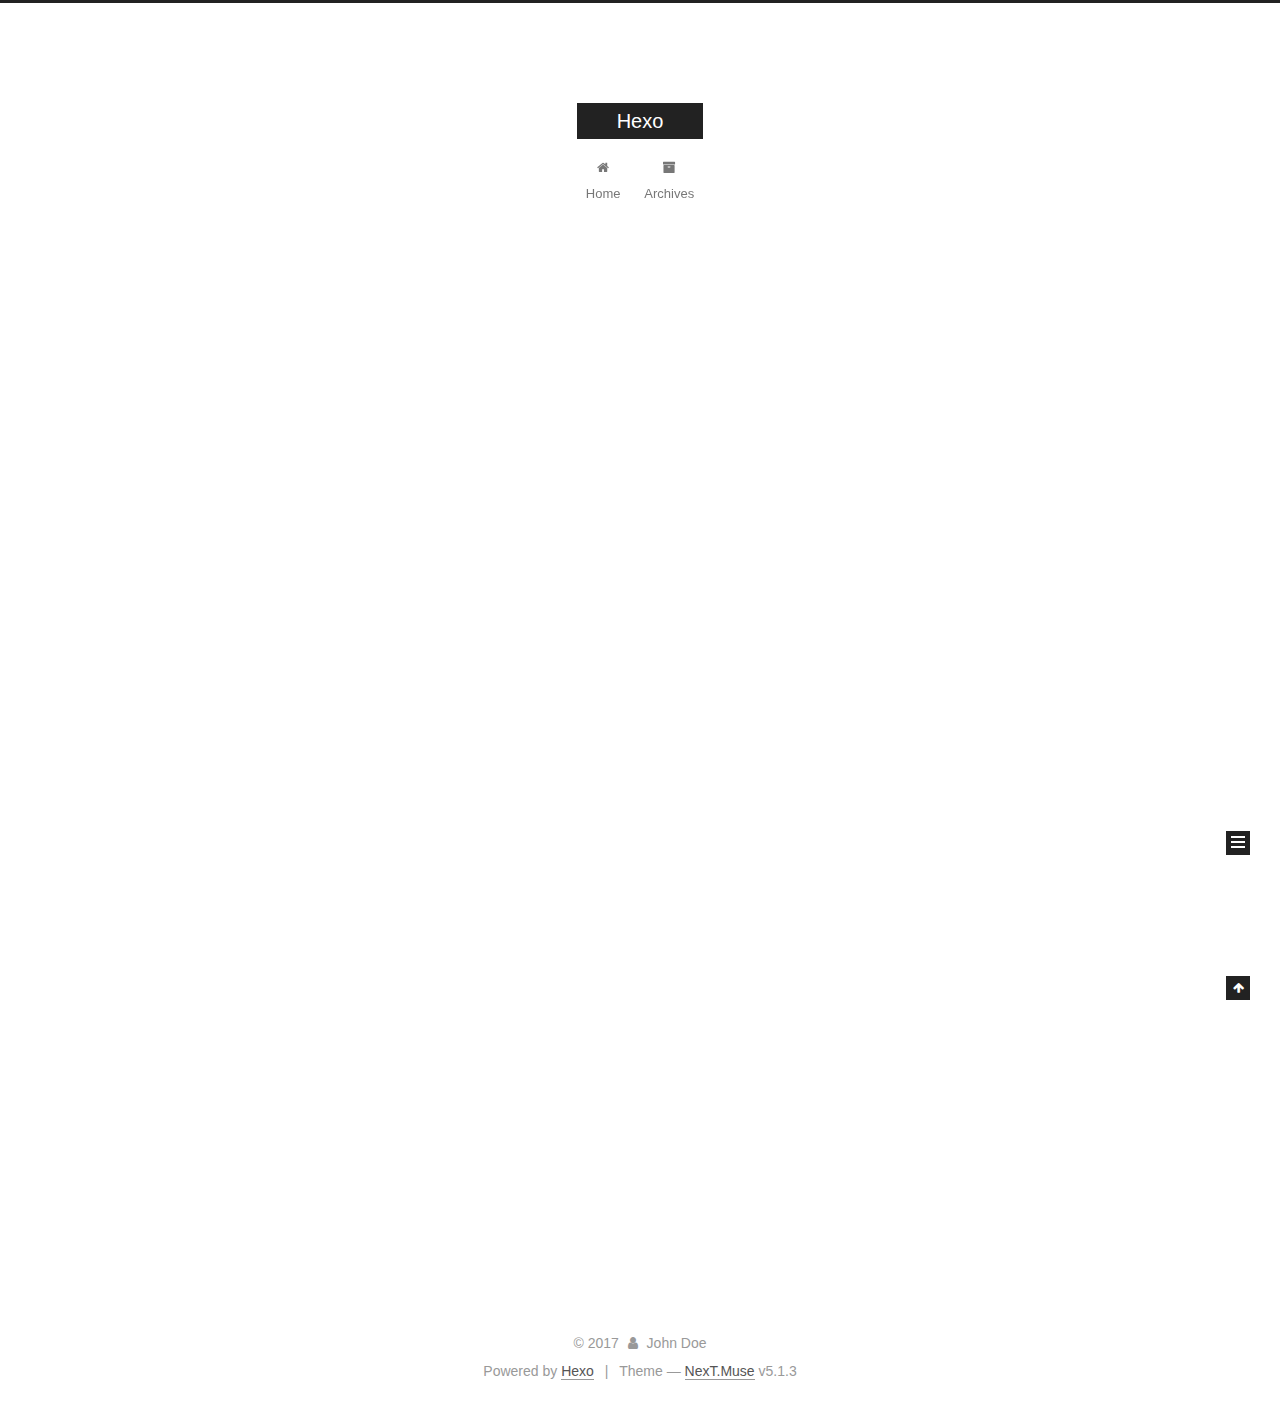
==== commit d0dd05fc: "Site updated: 2017-11-21 13:51:11" ====
--- a/index.html
+++ b/index.html
@@ -181,7 +181,7 @@
             
               <i class="menu-item-icon fa fa-fw fa-home"></i> <br />
             
-            Startseite
+            Home
           </a>
         </li>
       
@@ -191,7 +191,7 @@
             
               <i class="menu-item-icon fa fa-fw fa-archive"></i> <br />
             
-            Archiv
+            Archives
           </a>
         </li>
       
@@ -257,7 +257,7 @@
                 <i class="fa fa-calendar-o"></i>
               </span>
               
-                <span class="post-meta-item-text">Veröffentlicht am</span>
+                <span class="post-meta-item-text">Posted on</span>
               
               <time title="Post created" itemprop="dateCreated datePublished" datetime="2017-11-21T10:59:09+08:00">
                 2017-11-21
@@ -390,7 +390,7 @@
                 <a href="/archives/">
               
                   <span class="site-state-item-count">1</span>
-                  <span class="site-state-item-name">Artikel</span>
+                  <span class="site-state-item-name">posts</span>
                 </a>
               </div>
             
@@ -442,7 +442,7 @@
 </div>
 
 
-  <div class="powered-by">Erstellt mit  <a class="theme-link" target="_blank" href="https://hexo.io">Hexo</a></div>
+  <div class="powered-by">Powered by <a class="theme-link" target="_blank" href="https://hexo.io">Hexo</a></div>
 
 
 
--- a/css/main.css
+++ b/css/main.css
@@ -1822,7 +1822,7 @@
   width: 4px;
   height: 4px;
   border-radius: 50%;
-  background: #3d3d71;
+  background: #ba69ff;
 }
 .links-of-blogroll {
   font-size: 13px;
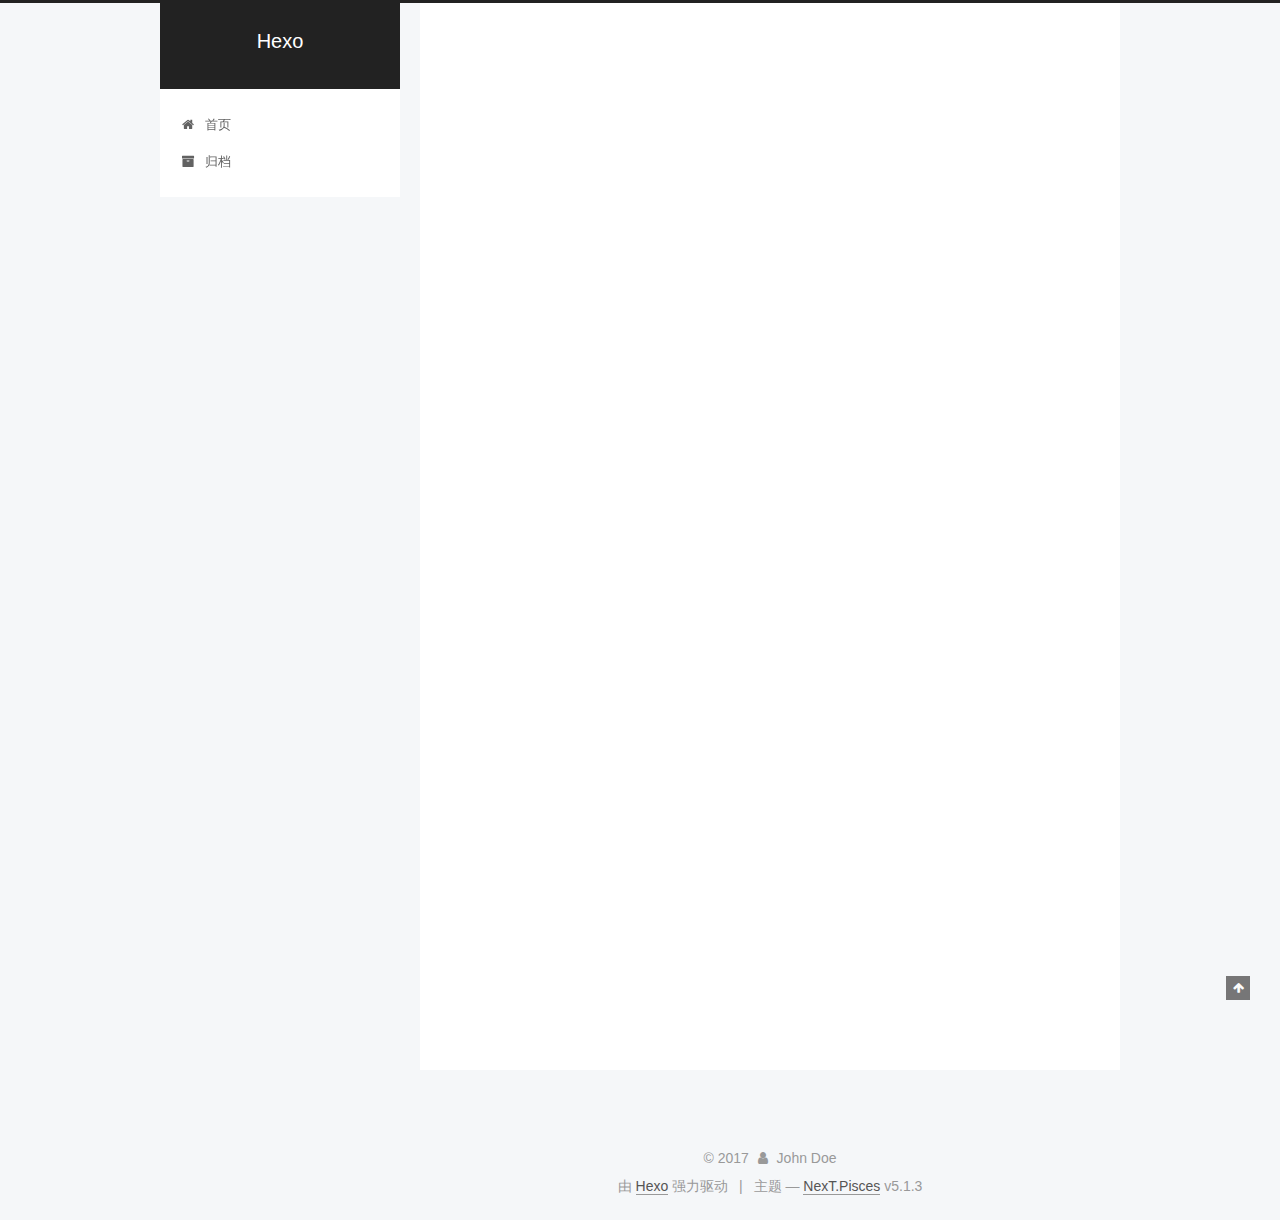
==== commit 42d41216: "Site updated: 2017-11-21 14:03:09" ====
--- a/index.html
+++ b/index.html
@@ -5,7 +5,7 @@
   
 
 
-<html class="theme-next muse use-motion" lang="">
+<html class="theme-next pisces use-motion" lang="zh-Hans">
 <head>
   <meta charset="UTF-8"/>
 <meta http-equiv="X-UA-Compatible" content="IE=edge" />
@@ -83,6 +83,7 @@
 <meta property="og:title" content="Hexo">
 <meta property="og:url" content="http://yoursite.com/index.html">
 <meta property="og:site_name" content="Hexo">
+<meta property="og:locale" content="zh-Hans">
 <meta name="twitter:card" content="summary">
 <meta name="twitter:title" content="Hexo">
 
@@ -92,7 +93,7 @@
   var NexT = window.NexT || {};
   var CONFIG = {
     root: '/',
-    scheme: 'Muse',
+    scheme: 'Pisces',
     version: '5.1.3',
     sidebar: {"position":"left","display":"post","offset":12,"b2t":false,"scrollpercent":false,"onmobile":false},
     fancybox: true,
@@ -100,7 +101,7 @@
     motion: {"enable":true,"async":false,"transition":{"post_block":"fadeIn","post_header":"slideDownIn","post_body":"slideDownIn","coll_header":"slideLeftIn","sidebar":"slideUpIn"}},
     duoshuo: {
       userId: '0',
-      author: 'Author'
+      author: '博主'
     },
     algolia: {
       applicationID: '',
@@ -132,7 +133,7 @@
 
 </head>
 
-<body itemscope itemtype="http://schema.org/WebPage" lang="">
+<body itemscope itemtype="http://schema.org/WebPage" lang="zh-Hans">
 
   
   
@@ -181,7 +182,7 @@
             
               <i class="menu-item-icon fa fa-fw fa-home"></i> <br />
             
-            Home
+            首页
           </a>
         </li>
       
@@ -191,7 +192,7 @@
             
               <i class="menu-item-icon fa fa-fw fa-archive"></i> <br />
             
-            Archives
+            归档
           </a>
         </li>
       
@@ -257,9 +258,9 @@
                 <i class="fa fa-calendar-o"></i>
               </span>
               
-                <span class="post-meta-item-text">Posted on</span>
+                <span class="post-meta-item-text">发表于</span>
               
-              <time title="Post created" itemprop="dateCreated datePublished" datetime="2017-11-21T10:59:09+08:00">
+              <time title="创建于" itemprop="dateCreated datePublished" datetime="2017-11-21T10:59:09+08:00">
                 2017-11-21
               </time>
             
@@ -390,7 +391,7 @@
                 <a href="/archives/">
               
                   <span class="site-state-item-count">1</span>
-                  <span class="site-state-item-name">posts</span>
+                  <span class="site-state-item-name">日志</span>
                 </a>
               </div>
             
@@ -442,7 +443,7 @@
 </div>
 
 
-  <div class="powered-by">Powered by <a class="theme-link" target="_blank" href="https://hexo.io">Hexo</a></div>
+  <div class="powered-by">由 <a class="theme-link" target="_blank" href="https://hexo.io">Hexo</a> 强力驱动</div>
 
 
 
@@ -450,7 +451,7 @@
 
 
 
-  <div class="theme-info">Theme &mdash; <a class="theme-link" target="_blank" href="https://github.com/iissnan/hexo-theme-next">NexT.Muse</a> v5.1.3</div>
+  <div class="theme-info">主题 &mdash; <a class="theme-link" target="_blank" href="https://github.com/iissnan/hexo-theme-next">NexT.Pisces</a> v5.1.3</div>
 
 
 
@@ -550,6 +551,13 @@
   
   
 
+
+  <script type="text/javascript" src="/js/src/affix.js?v=5.1.3"></script>
+
+  <script type="text/javascript" src="/js/src/schemes/pisces.js?v=5.1.3"></script>
+
+
+
   
 
   
--- a/css/main.css
+++ b/css/main.css
@@ -189,7 +189,7 @@
   font-size: 14px;
   line-height: 2;
   color: #555;
-  background: #fff;
+  background: #f5f7f9;
 }
 @media (max-width: 767px) {
   body {
@@ -653,8 +653,8 @@
 @media (min-width: 992px) {
   .full-image.full-image.full-image {
     max-width: none;
-    width: 110%;
-    margin: 25px -5%;
+    width: 118%;
+    margin: 0 -9%;
   }
 }
 .blockquote-center,
@@ -940,11 +940,11 @@
   display: inline-block;
   padding: 0 20px;
   font-size: 14px;
-  color: #fff;
-  background: #222;
-  border: 2px solid #222;
+  color: #555;
+  background: #fff;
+  border: 2px solid #555;
   text-decoration: none;
-  border-radius: 0;
+  border-radius: 2px;
   transition-property: background-color;
   transition-duration: 0.2s;
   transition-timing-function: ease-in-out;
@@ -953,8 +953,8 @@
 }
 .btn:hover {
   border-color: #222;
-  color: #222;
-  background: #fff;
+  color: #fff;
+  background: #222;
 }
 .btn +.btn {
   margin: 0 0 8px 8px;
@@ -1066,7 +1066,7 @@
   width: 24px;
   background: #222;
   font-size: 12px;
-  opacity: 1;
+  opacity: 0.6;
   color: #fff;
   cursor: pointer;
   text-align: center;
@@ -1087,7 +1087,7 @@
   }
 }
 .back-to-top.back-to-top-on {
-  bottom: 19px;
+  bottom: 30px;
 }
 .header {
   background: transparent;
@@ -1136,7 +1136,7 @@
 .site-subtitle {
   margin-top: 10px;
   font-size: 13px;
-  color: #999;
+  color: #ddd;
 }
 .use-motion .brand {
   opacity: 0;
@@ -1209,7 +1209,8 @@
   transition-timing-function: ease-in-out;
   transition-delay: 0s;
 }
-.menu .menu-item a:hover {
+.menu .menu-item a:hover,
+.menu-item-active a {
   border-bottom-color: #222;
 }
 .menu .menu-item .fa {
@@ -1738,20 +1739,20 @@
   display: block;
   margin: 0 auto;
   padding: 2px;
-  max-width: 96px;
+  max-width: 120px;
   height: auto;
-  border: 2px solid #333;
+  border: 1px solid #eee;
 }
 .site-author-name {
-  margin: 5px 0 0;
+  margin: 0;
   text-align: center;
-  color: #f5f5f5;
-  font-weight: normal;
+  color: #222;
+  font-weight: 600;
 }
 .site-description {
-  margin-top: 5px;
+  margin-top: 0;
   text-align: center;
-  font-size: 14px;
+  font-size: 13px;
   color: #999;
 }
 .site-state {
@@ -1763,7 +1764,7 @@
 .site-state-item {
   display: inline-block;
   padding: 0 15px;
-  border-left: 1px solid #333;
+  border-left: 1px solid #eee;
 }
 .site-state-item:first-child {
   border-left: none;
@@ -1776,11 +1777,11 @@
   text-align: center;
   color: inherit;
   font-weight: 600;
-  font-size: 18px;
+  font-size: 16px;
 }
 .site-state-item-name {
   font-size: 13px;
-  color: inherit;
+  color: #999;
 }
 .feed-link {
   margin-top: 20px;
@@ -1822,7 +1823,7 @@
   width: 4px;
   height: 4px;
   border-radius: 50%;
-  background: #ba69ff;
+  background: #cd1c9a;
 }
 .links-of-blogroll {
   font-size: 13px;
@@ -1860,7 +1861,7 @@
   color: #555;
 }
 .sidebar-nav li:hover {
-  color: #f5f5f5;
+  color: #fc6423;
 }
 .page-post-detail .sidebar-nav-toc {
   padding: 0 5px;
@@ -1869,11 +1870,11 @@
   margin-left: 10px;
 }
 .sidebar-nav .sidebar-nav-active {
-  color: #87daff;
-  border-bottom-color: #87daff;
+  color: #fc6423;
+  border-bottom-color: #fc6423;
 }
 .sidebar-nav .sidebar-nav-active:hover {
-  color: #87daff;
+  color: #fc6423;
 }
 .sidebar-panel {
   display: none;
@@ -1906,12 +1907,12 @@
   transition-timing-function: ease-in-out;
   transition-delay: 0s;
   transition-property: all;
-  color: #999;
-  border-bottom-color: #555;
+  color: #666;
+  border-bottom-color: #ccc;
 }
 .post-toc ol a:hover {
-  color: #ccc;
-  border-bottom-color: #ccc;
+  color: #000;
+  border-bottom-color: #000;
 }
 .post-toc .nav-item {
   overflow: hidden;
@@ -1932,14 +1933,14 @@
   display: block;
 }
 .post-toc .nav .active > a {
-  color: #87daff;
-  border-bottom-color: #87daff;
+  color: #fc6423;
+  border-bottom-color: #fc6423;
 }
 .post-toc .nav .active-current > a {
-  color: #87daff;
+  color: #fc6423;
 }
 .post-toc .nav .active-current > a:hover {
-  color: #87daff;
+  color: #fc6423;
 }
 .footer {
   font-size: 14px;
@@ -2344,6 +2345,16 @@
   transform: translate(-50%, -50%);
   color: #ccc;
 }
+@media (min-width: 768px) and (max-width: 991px) {
+  .busuanzi-count {
+    width: auto;
+  }
+}
+@media (max-width: 767px) {
+  .busuanzi-count {
+    width: auto;
+  }
+}
 .site-uv,
 .site-pv,
 .page-pv {
@@ -2579,83 +2590,404 @@
   }
 }
 .page-post-detail .sidebar-toggle-line {
-  background: #87daff;
+  background: #fc6423;
 }
 .page-post-detail .comments {
   overflow: hidden;
 }
-@media (max-width: 767px) {
-  .header-inner,
-  .container .main-inner,
+.header {
+  position: relative;
+  margin: 0 auto;
+  width: 960px;
+}
+@media (min-width: 768px) and (max-width: 991px) {
+  .header {
+    width: auto;
+  }
+}
+@media (max-width: 767px) {
+  .header {
+    width: auto;
+  }
+}
+.header-inner {
+  position: absolute;
+  top: 0;
+  overflow: hidden;
+  padding: 0;
+  width: 240px;
+  background: #fff;
+  box-shadow: initial;
+  border-radius: initial;
+}
+@media (min-width: 1600px) {
+  .container .header-inner {
+    width: 240px;
+  }
+}
+@media (min-width: 768px) and (max-width: 991px) {
+  .header-inner {
+    position: relative;
+    width: auto;
+    border-radius: initial;
+  }
+}
+@media (max-width: 767px) {
+  .header-inner {
+    position: relative;
+    width: auto;
+    border-radius: initial;
+  }
+}
+.main:before,
+.main:after {
+  content: " ";
+  display: table;
+}
+.main:after {
+  clear: both;
+}
+@media (min-width: 768px) and (max-width: 991px) {
+  .main {
+    padding-bottom: 100px;
+  }
+}
+@media (max-width: 767px) {
+  .main {
+    padding-bottom: 100px;
+  }
+}
+.container .main-inner {
+  width: 960px;
+}
+@media (min-width: 768px) and (max-width: 991px) {
+  .container .main-inner {
+    width: auto;
+  }
+}
+@media (max-width: 767px) {
+  .container .main-inner {
+    width: auto;
+  }
+}
+.content-wrap {
+  float: right;
+  box-sizing: border-box;
+  padding: 40px;
+  width: 700px;
+  background: #fff;
+  min-height: 700px;
+  box-shadow: initial;
+  border-radius: initial;
+}
+@media (min-width: 768px) and (max-width: 991px) {
+  .content-wrap {
+    width: 100%;
+    padding: 20px;
+    border-radius: initial;
+  }
+}
+@media (max-width: 767px) {
+  .content-wrap {
+    width: 100%;
+    padding: 20px;
+    min-height: auto;
+    border-radius: initial;
+  }
+}
+.sidebar {
+  position: static;
+  float: left;
+  margin-top: 300px;
+  width: 240px;
+  background: #f5f7f9;
+  box-shadow: none;
+}
+@media (min-width: 768px) and (max-width: 991px) {
+  .sidebar {
+    display: none;
+  }
+}
+@media (max-width: 767px) {
+  .sidebar {
+    display: none;
+  }
+}
+.sidebar-toggle {
+  display: none;
+}
+.footer-inner {
+  width: 960px;
+  padding-left: 260px;
+}
+@media (min-width: 768px) and (max-width: 991px) {
   .footer-inner {
     width: auto;
-  }
-}
-embed {
-  display: block;
-  margin: 0px auto 25px auto;
-}
-.custom-logo .site-meta-headline {
-  text-align: center;
-}
-.custom-logo .brand {
+    padding-left: 0 !important;
+    padding-right: 0 !important;
+  }
+}
+@media (max-width: 767px) {
+  .footer-inner {
+    width: auto;
+    padding-left: 0 !important;
+    padding-right: 0 !important;
+  }
+}
+.sidebar-position-right .header-inner {
+  right: 0;
+}
+.sidebar-position-right .content-wrap {
+  float: left;
+}
+.sidebar-position-right .sidebar {
+  float: right;
+}
+.sidebar-position-right .footer-inner {
+  padding-left: 0;
+  padding-right: 260px;
+}
+.site-brand-wrapper {
+  position: relative;
+}
+.site-meta {
+  padding: 20px 0;
+  color: #fff;
+  background: #222;
+}
+@media (min-width: 768px) and (max-width: 991px) {
+  .site-meta {
+    box-shadow: 0 0 16px rgba(0,0,0,0.5);
+  }
+}
+@media (max-width: 767px) {
+  .site-meta {
+    box-shadow: 0 0 16px rgba(0,0,0,0.5);
+  }
+}
+.brand {
+  padding: 0;
   background: none;
 }
-.custom-logo .site-title {
-  margin: 10px auto 0;
-  font-size: 24px;
-  color: #222;
-}
-.custom-logo .site-title a {
-  border: none;
-}
-.custom-logo-image {
-  margin: 0 auto;
-  padding: 5px;
-  max-width: 150px;
-  background: #fff;
-}
-@media (max-width: 767px) {
-  .site-nav {
-    position: absolute;
-    left: 0;
-    top: 52px;
-    margin: 0;
-    width: 100%;
-    padding: 0;
-    background: #fff;
-    border-bottom: 1px solid #ddd;
-    z-index: 1050;
-  }
-}
-@media (max-width: 767px) {
-  .menu {
-    text-align: left;
-  }
-}
-@media (max-width: 767px) {
-  .menu .menu-item {
-    display: block;
-    margin: 0 10px;
-    vertical-align: top;
-  }
-}
-@media (max-width: 767px) {
-  .menu .menu-item br {
-    display: none;
-  }
-}
-@media (max-width: 767px) {
-  .menu .menu-item a {
-    padding: 5px 10px;
-  }
-}
-.menu .menu-item .fa {
-  margin-right: 0;
+.brand:hover {
+  color: #fff;
+}
+.site-subtitle {
+  margin: 10px 10px 0;
+  font-weight: initial;
 }
 .site-search form {
   display: none;
 }
+.site-nav {
+  border-top: none;
+}
+@media (min-width: 768px) and (max-width: 991px) {
+  .site-nav {
+    display: none !important;
+  }
+}
+@media (min-width: 768px) and (max-width: 991px) {
+  .site-nav-on {
+    display: block !important;
+  }
+}
+.menu .menu-item {
+  display: block;
+  margin: 0;
+}
+.menu .menu-item a {
+  position: relative;
+  box-sizing: border-box;
+  padding: 5px 20px;
+  text-align: left;
+  line-height: inherit;
+  transition-property: background-color;
+  transition-duration: 0.2s;
+  transition-timing-function: ease-in-out;
+  transition-delay: 0s;
+}
+.menu .menu-item a:hover,
+.menu-item-active a {
+  background: #f9f9f9;
+  border-bottom-color: #fff;
+}
+.menu .menu-item br {
+  display: none;
+}
+.menu-item-active a:after {
+  content: " ";
+  position: absolute;
+  top: 50%;
+  margin-top: -3px;
+  right: 15px;
+  width: 6px;
+  height: 6px;
+  border-radius: 50%;
+  background-color: #bbb;
+}
+.btn-bar {
+  background-color: #fff;
+}
+.site-nav-toggle {
+  left: 20px;
+  top: 50%;
+  -webkit-transform: translateY(-50%);
+  -webkit-transform: translateY(-50%);
+  -moz-transform: translateY(-50%);
+  -ms-transform: translateY(-50%);
+  -o-transform: translateY(-50%);
+  transform: translateY(-50%);
+}
+@media (min-width: 768px) and (max-width: 991px) {
+  .site-nav-toggle {
+    display: block;
+  }
+}
+.use-motion .sidebar .motion-element {
+  opacity: 1;
+}
+.sidebar {
+  margin-left: -100%;
+  right: auto;
+  bottom: auto;
+  -webkit-transform: none;
+}
+.sidebar-inner {
+  box-sizing: border-box;
+  width: 240px;
+  color: #555;
+  background: #fff;
+  box-shadow: initial;
+  border-radius: initial;
+  opacity: 0;
+}
+.sidebar-inner.affix {
+  position: fixed;
+  top: 12px;
+}
+.sidebar-inner.affix-bottom {
+  position: absolute;
+}
+.site-overview {
+  margin: 0 2px;
+  text-align: left;
+}
+.site-author:before,
+.site-author:after {
+  content: " ";
+  display: table;
+}
+.site-author:after {
+  clear: both;
+}
+.sidebar a {
+  color: #555;
+}
+.sidebar a:hover {
+  color: #222;
+}
+.site-state-item {
+  padding: 0 10px;
+}
+.links-of-author-item a:before {
+  display: none;
+}
+.links-of-author-item a {
+  border-bottom: none;
+  text-decoration: underline;
+}
+.feed-link {
+  border-top: 1px dotted #ccc;
+  border-bottom: 1px dotted #ccc;
+  text-align: center;
+}
+.feed-link a {
+  display: block;
+  color: #fc6423;
+  border: none;
+}
+.feed-link a:hover {
+  background: none;
+  color: #e34603;
+}
+.feed-link a:hover i {
+  color: #e34603;
+}
+.links-of-author {
+  display: flex;
+  flex-wrap: wrap;
+  justify-content: center;
+}
+.links-of-author-item {
+  margin: 5px 0 0;
+  width: 50%;
+}
+.links-of-author-item a {
+  max-width: 216px;
+  box-sizing: border-box;
+  display: inline-block;
+  margin-right: 0;
+  margin-bottom: 0;
+  padding: 0 5px;
+  overflow: hidden;
+  white-space: nowrap;
+  text-overflow: ellipsis;
+}
+.links-of-author-item a {
+  display: block;
+  text-decoration: none;
+}
+.links-of-author-item a:hover {
+  border-radius: 4px;
+  background: #eee;
+}
+.links-of-author-item .fa {
+  margin-right: 2px;
+  font-size: 16px;
+}
+.links-of-author-item .fa-globe {
+  font-size: 15px;
+}
+.links-of-blogroll {
+  text-align: center;
+  margin-top: 20px;
+  padding: 3px 0 0;
+  border-top: 1px dotted #ccc;
+}
+.links-of-blogroll-title {
+  margin-top: 0;
+}
+.links-of-blogroll-item {
+  padding: 0;
+}
+.links-of-blogroll-inline:before,
+.links-of-blogroll-inline:after {
+  content: " ";
+  display: table;
+}
+.links-of-blogroll-inline:after {
+  clear: both;
+}
 .links-of-blogroll-inline .links-of-blogroll-item {
-  display: inline-block;
-}
+  margin: 5px 0 0;
+  width: 50%;
+  display: inline-block;
+  width: unset;
+}
+.links-of-blogroll-inline .links-of-blogroll-item a {
+  max-width: 216px;
+  box-sizing: border-box;
+  display: inline-block;
+  margin-right: 0;
+  margin-bottom: 0;
+  padding: 0 5px;
+  overflow: hidden;
+  white-space: nowrap;
+  text-overflow: ellipsis;
+}
+@media (max-width: 767px) {
+  .post-body {
+    text-align: justify;
+  }
+}
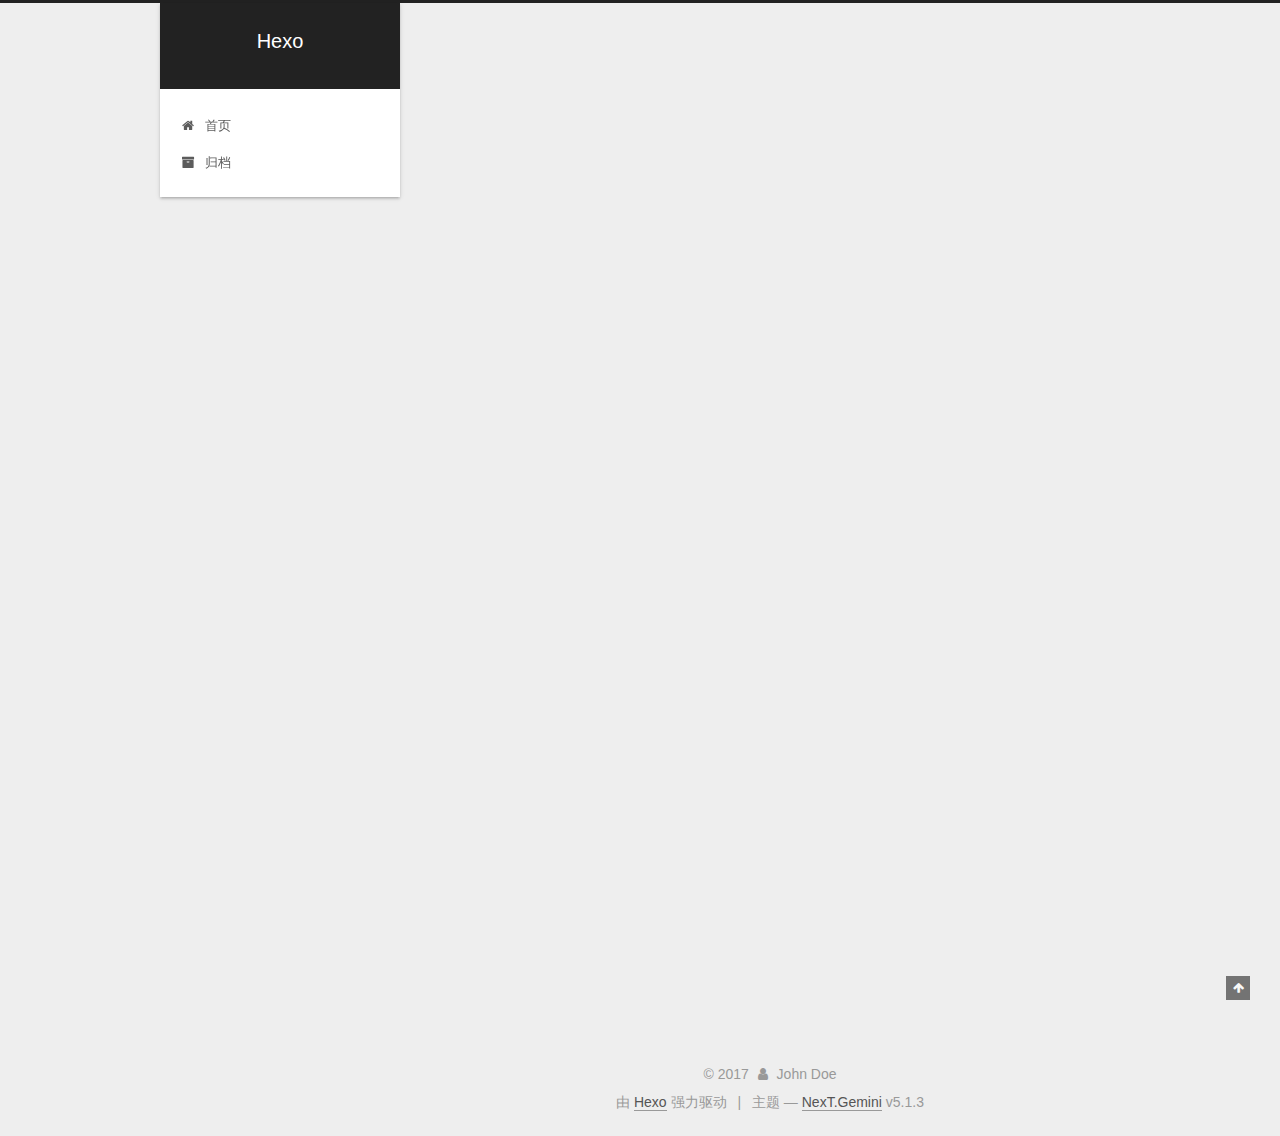
==== commit 22025094: "Site updated: 2017-11-21 14:19:21" ====
--- a/index.html
+++ b/index.html
@@ -5,7 +5,7 @@
   
 
 
-<html class="theme-next pisces use-motion" lang="zh-Hans">
+<html class="theme-next gemini use-motion" lang="zh-Hans">
 <head>
   <meta charset="UTF-8"/>
 <meta http-equiv="X-UA-Compatible" content="IE=edge" />
@@ -93,7 +93,7 @@
   var NexT = window.NexT || {};
   var CONFIG = {
     root: '/',
-    scheme: 'Pisces',
+    scheme: 'Gemini',
     version: '5.1.3',
     sidebar: {"position":"left","display":"post","offset":12,"b2t":false,"scrollpercent":false,"onmobile":false},
     fancybox: true,
@@ -274,6 +274,16 @@
 
           
             
+              <span class="post-comments-count">
+                <span class="post-meta-divider">|</span>
+                <span class="post-meta-item-icon">
+                  <i class="fa fa-comment-o"></i>
+                </span>
+                <a href="/2017/11/21/hello-world/#comments" itemprop="discussionUrl">
+                  <span class="post-comments-count ds-thread-count" data-thread-key="2017/11/21/hello-world/" itemprop="commentCount"></span>
+                </a>
+              </span>
+            
           
 
           
@@ -451,7 +461,7 @@
 
 
 
-  <div class="theme-info">主题 &mdash; <a class="theme-link" target="_blank" href="https://github.com/iissnan/hexo-theme-next">NexT.Pisces</a> v5.1.3</div>
+  <div class="theme-info">主题 &mdash; <a class="theme-link" target="_blank" href="https://github.com/iissnan/hexo-theme-next">NexT.Gemini</a> v5.1.3</div>
 
 
 
@@ -569,25 +579,35 @@
 
   
 
-
-  
-
-
-
-
-	
-
-
-
-
-
-  
-
-
-
-
-
-  
+  
+    
+  
+
+  <script type="text/javascript">
+    var duoshuoQuery = {short_name:"your-duoshuo-shortname"};
+    (function() {
+      var ds = document.createElement('script');
+      ds.type = 'text/javascript';ds.async = true;
+      ds.id = 'duoshuo-script';
+      ds.src = (document.location.protocol == 'https:' ? 'https:' : 'http:') + '//static.duoshuo.com/embed.js';
+      ds.charset = 'UTF-8';
+      (document.getElementsByTagName('head')[0]
+      || document.getElementsByTagName('body')[0]).appendChild(ds);
+    })();
+  </script>
+
+  
+    
+    
+    <script src="/lib/ua-parser-js/dist/ua-parser.min.js?v=0.7.9"></script>
+    <script src="/js/src/hook-duoshuo.js"></script>
+  
+
+
+
+
+
+
 
 
 
--- a/css/main.css
+++ b/css/main.css
@@ -189,7 +189,7 @@
   font-size: 14px;
   line-height: 2;
   color: #555;
-  background: #f5f7f9;
+  background: #eee;
 }
 @media (max-width: 767px) {
   body {
@@ -445,7 +445,7 @@
 .header-inner {
   margin: 0 auto;
   padding: 100px 0 70px;
-  width: 700px;
+  width: calc(100% - 252px);
 }
 @media (min-width: 1600px) {
   .container .header-inner {
@@ -457,7 +457,7 @@
 }
 .main-inner {
   margin: 0 auto;
-  width: 700px;
+  width: calc(100% - 252px);
 }
 @media (min-width: 1600px) {
   .container .main-inner {
@@ -474,7 +474,7 @@
 .footer-inner {
   box-sizing: border-box;
   margin: 20px auto;
-  width: 700px;
+  width: calc(100% - 252px);
 }
 @media (min-width: 1600px) {
   .container .footer-inner {
@@ -1823,7 +1823,7 @@
   width: 4px;
   height: 4px;
   border-radius: 50%;
-  background: #cd1c9a;
+  background: #ff9e28;
 }
 .links-of-blogroll {
   font-size: 13px;
@@ -2345,16 +2345,6 @@
   transform: translate(-50%, -50%);
   color: #ccc;
 }
-@media (min-width: 768px) and (max-width: 991px) {
-  .busuanzi-count {
-    width: auto;
-  }
-}
-@media (max-width: 767px) {
-  .busuanzi-count {
-    width: auto;
-  }
-}
 .site-uv,
 .site-pv,
 .page-pv {
@@ -2598,7 +2588,7 @@
 .header {
   position: relative;
   margin: 0 auto;
-  width: 960px;
+  width: 75%;
 }
 @media (min-width: 768px) and (max-width: 991px) {
   .header {
@@ -2617,7 +2607,7 @@
   padding: 0;
   width: 240px;
   background: #fff;
-  box-shadow: initial;
+  box-shadow: 0 2px 2px 0 rgba(0,0,0,0.12), 0 3px 1px -2px rgba(0,0,0,0.06), 0 1px 5px 0 rgba(0,0,0,0.12);
   border-radius: initial;
 }
 @media (min-width: 1600px) {
@@ -2658,7 +2648,7 @@
   }
 }
 .container .main-inner {
-  width: 960px;
+  width: 75%;
 }
 @media (min-width: 768px) and (max-width: 991px) {
   .container .main-inner {
@@ -2674,10 +2664,10 @@
   float: right;
   box-sizing: border-box;
   padding: 40px;
-  width: 700px;
+  width: calc(100% - 252px);
   background: #fff;
   min-height: 700px;
-  box-shadow: initial;
+  box-shadow: 0 2px 2px 0 rgba(0,0,0,0.12), 0 3px 1px -2px rgba(0,0,0,0.06), 0 1px 5px 0 rgba(0,0,0,0.12);
   border-radius: initial;
 }
 @media (min-width: 768px) and (max-width: 991px) {
@@ -2700,7 +2690,7 @@
   float: left;
   margin-top: 300px;
   width: 240px;
-  background: #f5f7f9;
+  background: #eee;
   box-shadow: none;
 }
 @media (min-width: 768px) and (max-width: 991px) {
@@ -2717,7 +2707,7 @@
   display: none;
 }
 .footer-inner {
-  width: 960px;
+  width: 75%;
   padding-left: 260px;
 }
 @media (min-width: 768px) and (max-width: 991px) {
@@ -2858,7 +2848,7 @@
   width: 240px;
   color: #555;
   background: #fff;
-  box-shadow: initial;
+  box-shadow: 0 2px 2px 0 rgba(0,0,0,0.12), 0 3px 1px -2px rgba(0,0,0,0.06), 0 1px 5px 0 rgba(0,0,0,0.12), 0 -1px 0.5px 0 rgba(0,0,0,0.09);
   border-radius: initial;
   opacity: 0;
 }
@@ -2986,8 +2976,148 @@
   white-space: nowrap;
   text-overflow: ellipsis;
 }
-@media (max-width: 767px) {
-  .post-body {
-    text-align: justify;
-  }
-}
+.content-wrap {
+  padding: initial;
+  background: initial;
+  box-shadow: initial;
+  border-radius: initial;
+}
+.post-block {
+  padding: 40px;
+  background: #fff;
+  box-shadow: 0 2px 2px 0 rgba(0,0,0,0.12), 0 3px 1px -2px rgba(0,0,0,0.06), 0 1px 5px 0 rgba(0,0,0,0.12);
+  border-radius: initial;
+}
+#posts > article + article .post-block {
+  margin-top: 12px;
+  box-shadow: 0 2px 2px 0 rgba(0,0,0,0.12), 0 3px 1px -2px rgba(0,0,0,0.06), 0 1px 5px 0 rgba(0,0,0,0.12), 0 -1px 0.5px 0 rgba(0,0,0,0.09);
+  border-radius: initial;
+}
+.comments {
+  padding: 40px;
+  margin: initial;
+  margin-top: 12px;
+  background: #fff;
+  box-shadow: 0 2px 2px 0 rgba(0,0,0,0.12), 0 3px 1px -2px rgba(0,0,0,0.06), 0 1px 5px 0 rgba(0,0,0,0.12), 0 -1px 0.5px 0 rgba(0,0,0,0.09);
+  border-radius: initial;
+}
+.posts-expand {
+  padding-top: initial;
+}
+.post-nav-divider {
+  width: 4%;
+}
+.post-nav-item {
+  width: 48%;
+}
+.post-eof,
+.post-spread {
+  display: none !important;
+}
+.pagination {
+  margin: 12px 0 0;
+  border-top: initial;
+  background: #fff;
+  box-shadow: 0 2px 2px 0 rgba(0,0,0,0.12), 0 3px 1px -2px rgba(0,0,0,0.06), 0 1px 5px 0 rgba(0,0,0,0.12), 0 -1px 0.5px 0 rgba(0,0,0,0.09);
+  border-radius: initial;
+  padding: 10px 0 10px;
+}
+.pagination .prev,
+.pagination .next,
+.pagination .page-number {
+  margin-bottom: initial;
+  top: initial;
+}
+.main {
+  padding-bottom: initial;
+}
+.footer {
+  bottom: auto;
+}
+.post-header h1,
+.post-header h2 {
+  margin: initial;
+}
+.posts-expand .post-title-link {
+  line-height: inherit;
+}
+.posts-expand .post-title {
+  font-size: 1.7em;
+}
+.post-body h1 {
+  font-size: 1.6em;
+  border-bottom: 1px solid #eee;
+}
+.post-body h2 {
+  font-size: 1.45em;
+  border-bottom: 1px solid #eee;
+}
+.post-body h3 {
+  font-size: 1.3em;
+  border-bottom: 1px dotted #eee;
+}
+.post-body h4 {
+  font-size: 1.2em;
+}
+.post-body h5 {
+  font-size: 1.07em;
+}
+.post-body h6 {
+  font-size: 1.03em;
+}
+@media (min-width: 768px) and (max-width: 991px) {
+  .content-wrap {
+    padding: 10px;
+  }
+  .posts-expand {
+    margin: initial;
+  }
+  .posts-expand .post-button {
+    margin-top: 20px;
+  }
+  .post-block {
+    padding: 20px;
+    box-shadow: 0 2px 2px 0 rgba(0,0,0,0.12), 0 3px 1px -2px rgba(0,0,0,0.06), 0 1px 5px 0 rgba(0,0,0,0.12), 0 -1px 0.5px 0 rgba(0,0,0,0.09);
+    border-radius: initial;
+  }
+  #posts > article + article .post-block {
+    margin-top: 10px;
+  }
+  .comments {
+    margin-top: 10px;
+    padding: 10px 20px;
+  }
+  .pagination {
+    margin: 10px 0 0;
+  }
+}
+@media (max-width: 767px) {
+  .content-wrap {
+    padding: 8px;
+  }
+  .posts-expand {
+    margin: initial;
+  }
+  .posts-expand .post-button {
+    margin-top: 12px;
+  }
+  .posts-expand img {
+    padding: initial !important;
+  }
+  .post-block {
+    padding: 12px;
+    min-height: auto;
+    box-shadow: 0 2px 2px 0 rgba(0,0,0,0.12), 0 3px 1px -2px rgba(0,0,0,0.06), 0 1px 5px 0 rgba(0,0,0,0.12), 0 -1px 0.5px 0 rgba(0,0,0,0.09);
+    border-radius: initial;
+  }
+  #posts > article + article .post-block {
+    margin-top: 8px;
+  }
+  .comments {
+    margin-top: 8px;
+    padding: 0 12px;
+  }
+  .pagination {
+    margin: 8px 0 0;
+  }
+}
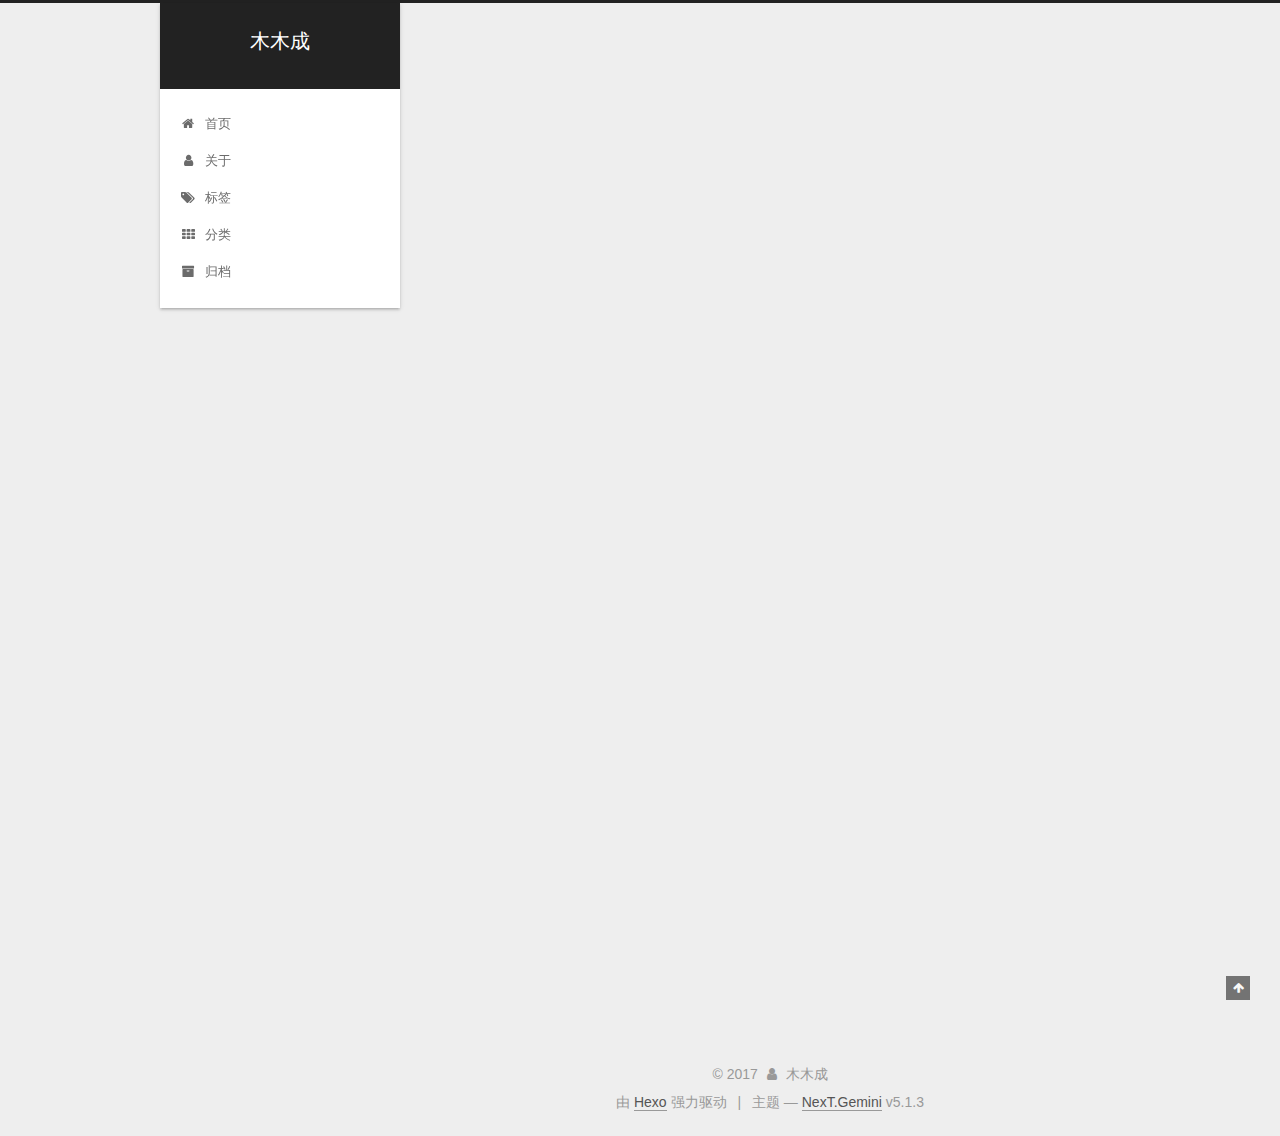
==== commit 412f7fb9: "Site updated: 2017-11-21 14:31:11" ====
--- a/index.html
+++ b/index.html
@@ -79,13 +79,16 @@
 
 
 
+<meta name="description" content="木木成">
 <meta property="og:type" content="website">
-<meta property="og:title" content="Hexo">
+<meta property="og:title" content="木木成">
 <meta property="og:url" content="http://yoursite.com/index.html">
-<meta property="og:site_name" content="Hexo">
+<meta property="og:site_name" content="木木成">
+<meta property="og:description" content="木木成">
 <meta property="og:locale" content="zh-Hans">
 <meta name="twitter:card" content="summary">
-<meta name="twitter:title" content="Hexo">
+<meta name="twitter:title" content="木木成">
+<meta name="twitter:description" content="木木成">
 
 
 
@@ -121,7 +124,7 @@
 
 
 
-  <title>Hexo</title>
+  <title>木木成</title>
   
 
 
@@ -152,7 +155,7 @@
     <div class="custom-logo-site-title">
       <a href="/"  class="brand" rel="start">
         <span class="logo-line-before"><i></i></span>
-        <span class="site-title">Hexo</span>
+        <span class="site-title">木木成</span>
         <span class="logo-line-after"><i></i></span>
       </a>
     </div>
@@ -187,6 +190,36 @@
         </li>
       
         
+        <li class="menu-item menu-item-about">
+          <a href="/about/" rel="section">
+            
+              <i class="menu-item-icon fa fa-fw fa-user"></i> <br />
+            
+            关于
+          </a>
+        </li>
+      
+        
+        <li class="menu-item menu-item-tags">
+          <a href="/tags/" rel="section">
+            
+              <i class="menu-item-icon fa fa-fw fa-tags"></i> <br />
+            
+            标签
+          </a>
+        </li>
+      
+        
+        <li class="menu-item menu-item-categories">
+          <a href="/categories/" rel="section">
+            
+              <i class="menu-item-icon fa fa-fw fa-th"></i> <br />
+            
+            分类
+          </a>
+        </li>
+      
+        
         <li class="menu-item menu-item-archives">
           <a href="/archives/" rel="section">
             
@@ -232,13 +265,13 @@
     <link itemprop="mainEntityOfPage" href="http://yoursite.com/2017/11/21/hello-world/">
 
     <span hidden itemprop="author" itemscope itemtype="http://schema.org/Person">
-      <meta itemprop="name" content="John Doe">
+      <meta itemprop="name" content="木木成">
       <meta itemprop="description" content="">
       <meta itemprop="image" content="/images/avatar.gif">
     </span>
 
     <span hidden itemprop="publisher" itemscope itemtype="http://schema.org/Organization">
-      <meta itemprop="name" content="Hexo">
+      <meta itemprop="name" content="木木成">
     </span>
 
     
@@ -389,8 +422,8 @@
         <div class="site-overview">
           <div class="site-author motion-element" itemprop="author" itemscope itemtype="http://schema.org/Person">
             
-              <p class="site-author-name" itemprop="name">John Doe</p>
-              <p class="site-description motion-element" itemprop="description"></p>
+              <p class="site-author-name" itemprop="name">木木成</p>
+              <p class="site-description motion-element" itemprop="description">木木成</p>
           </div>
 
           <nav class="site-state motion-element">
@@ -447,7 +480,7 @@
   <span class="with-love">
     <i class="fa fa-user"></i>
   </span>
-  <span class="author" itemprop="copyrightHolder">John Doe</span>
+  <span class="author" itemprop="copyrightHolder">木木成</span>
 
   
 </div>
--- a/css/main.css
+++ b/css/main.css
@@ -1823,7 +1823,7 @@
   width: 4px;
   height: 4px;
   border-radius: 50%;
-  background: #ff9e28;
+  background: #b14a41;
 }
 .links-of-blogroll {
   font-size: 13px;
